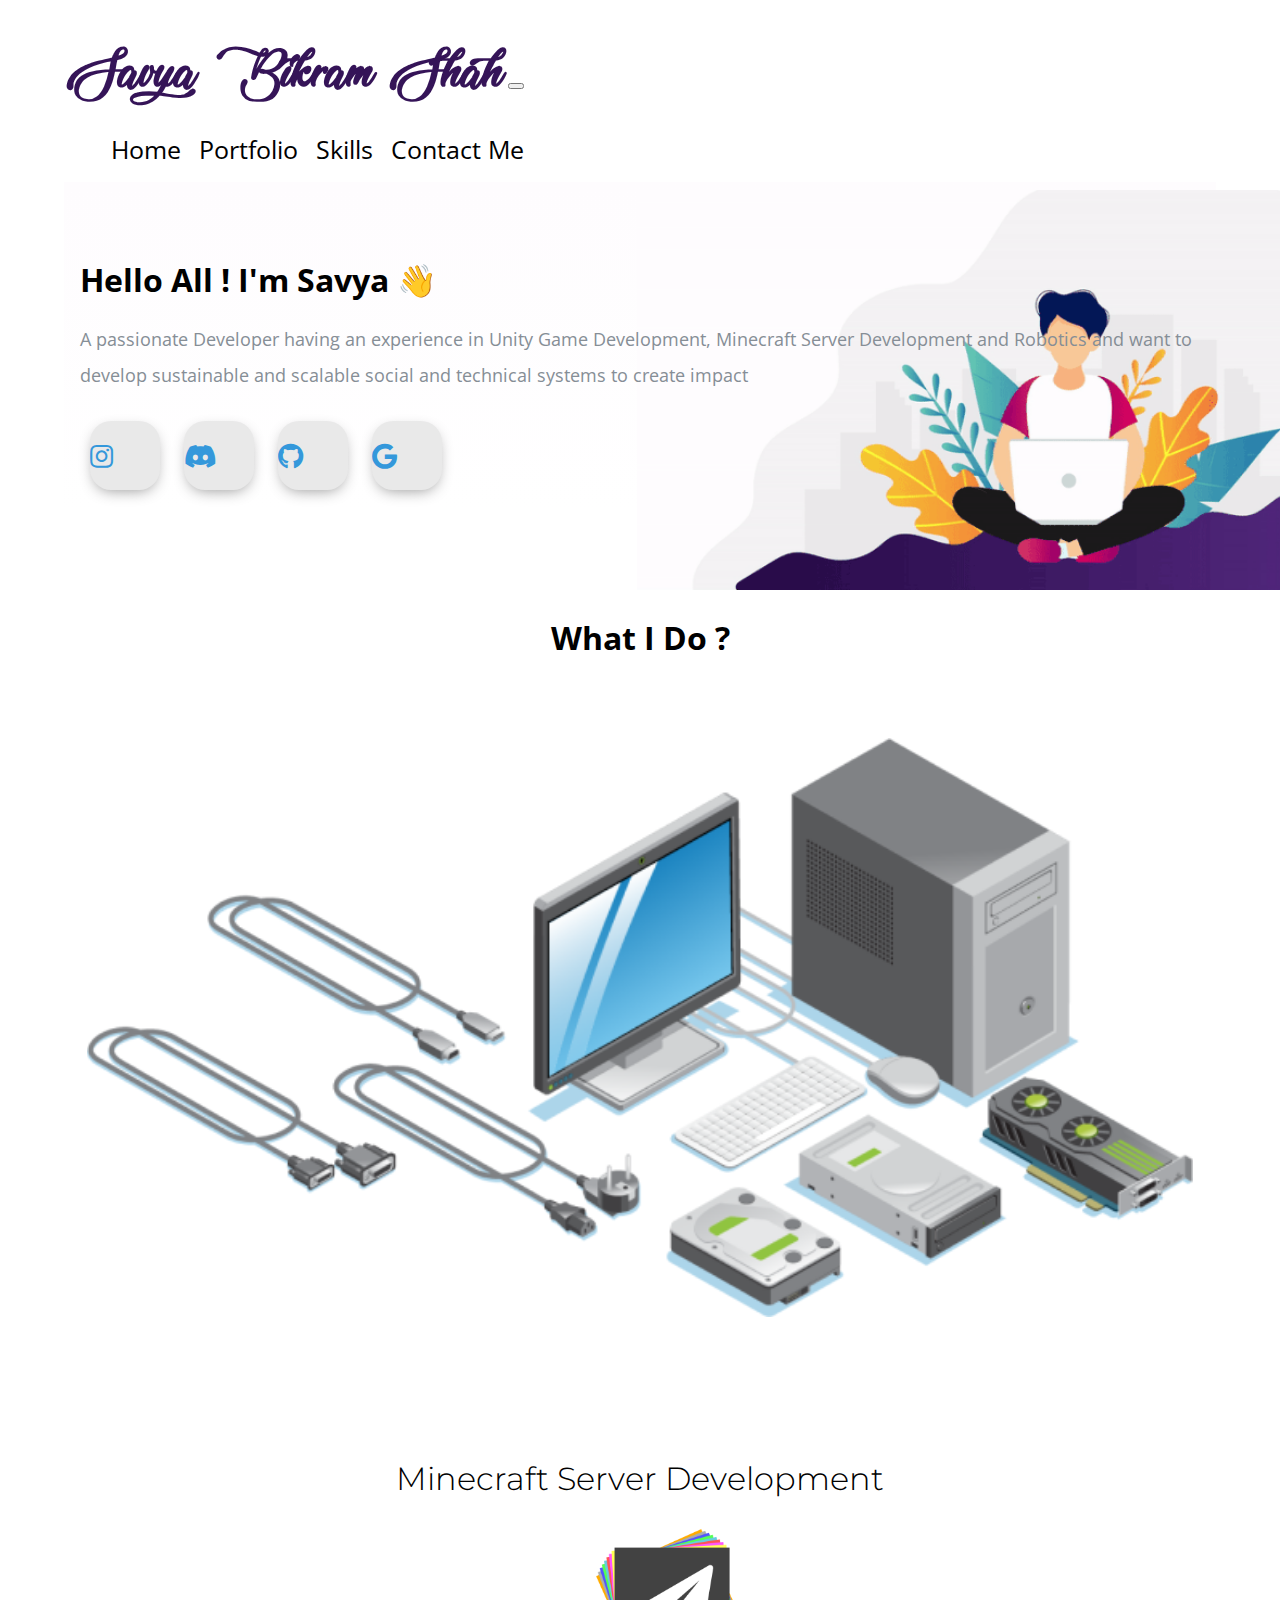
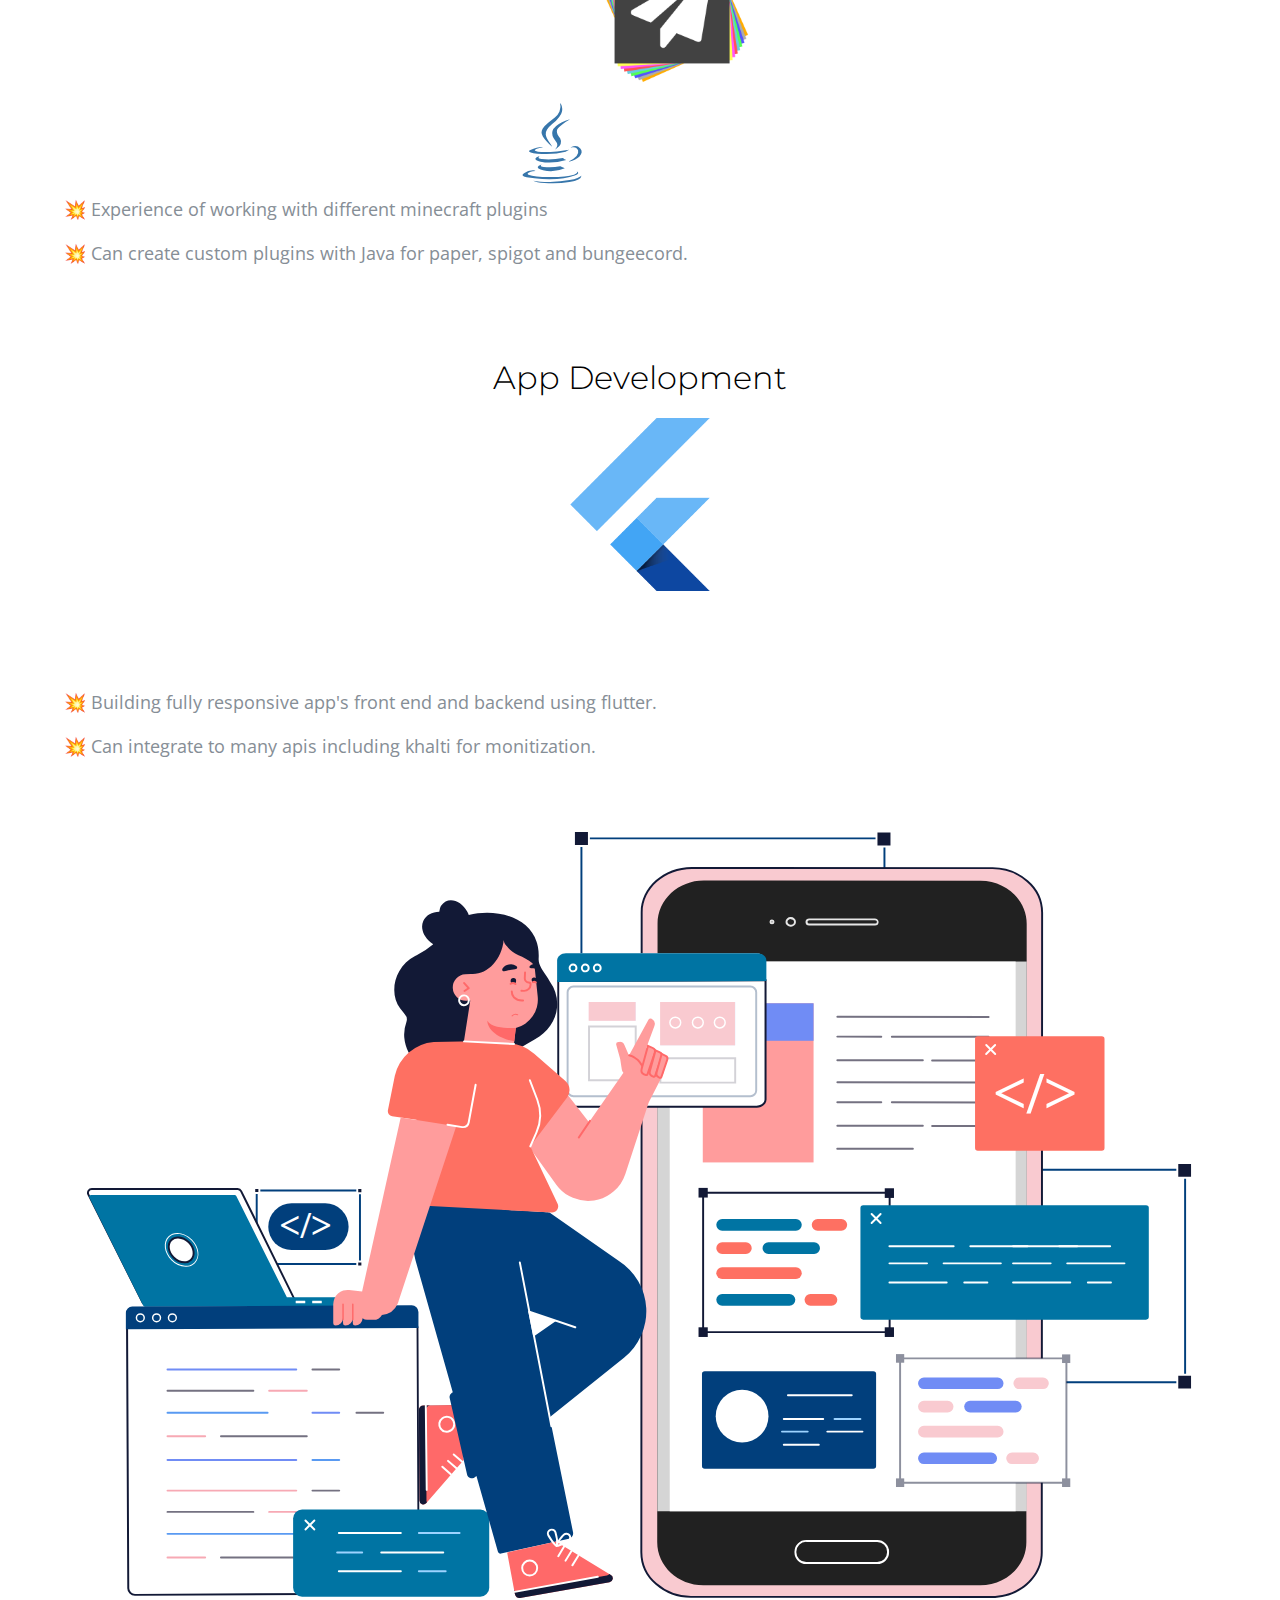
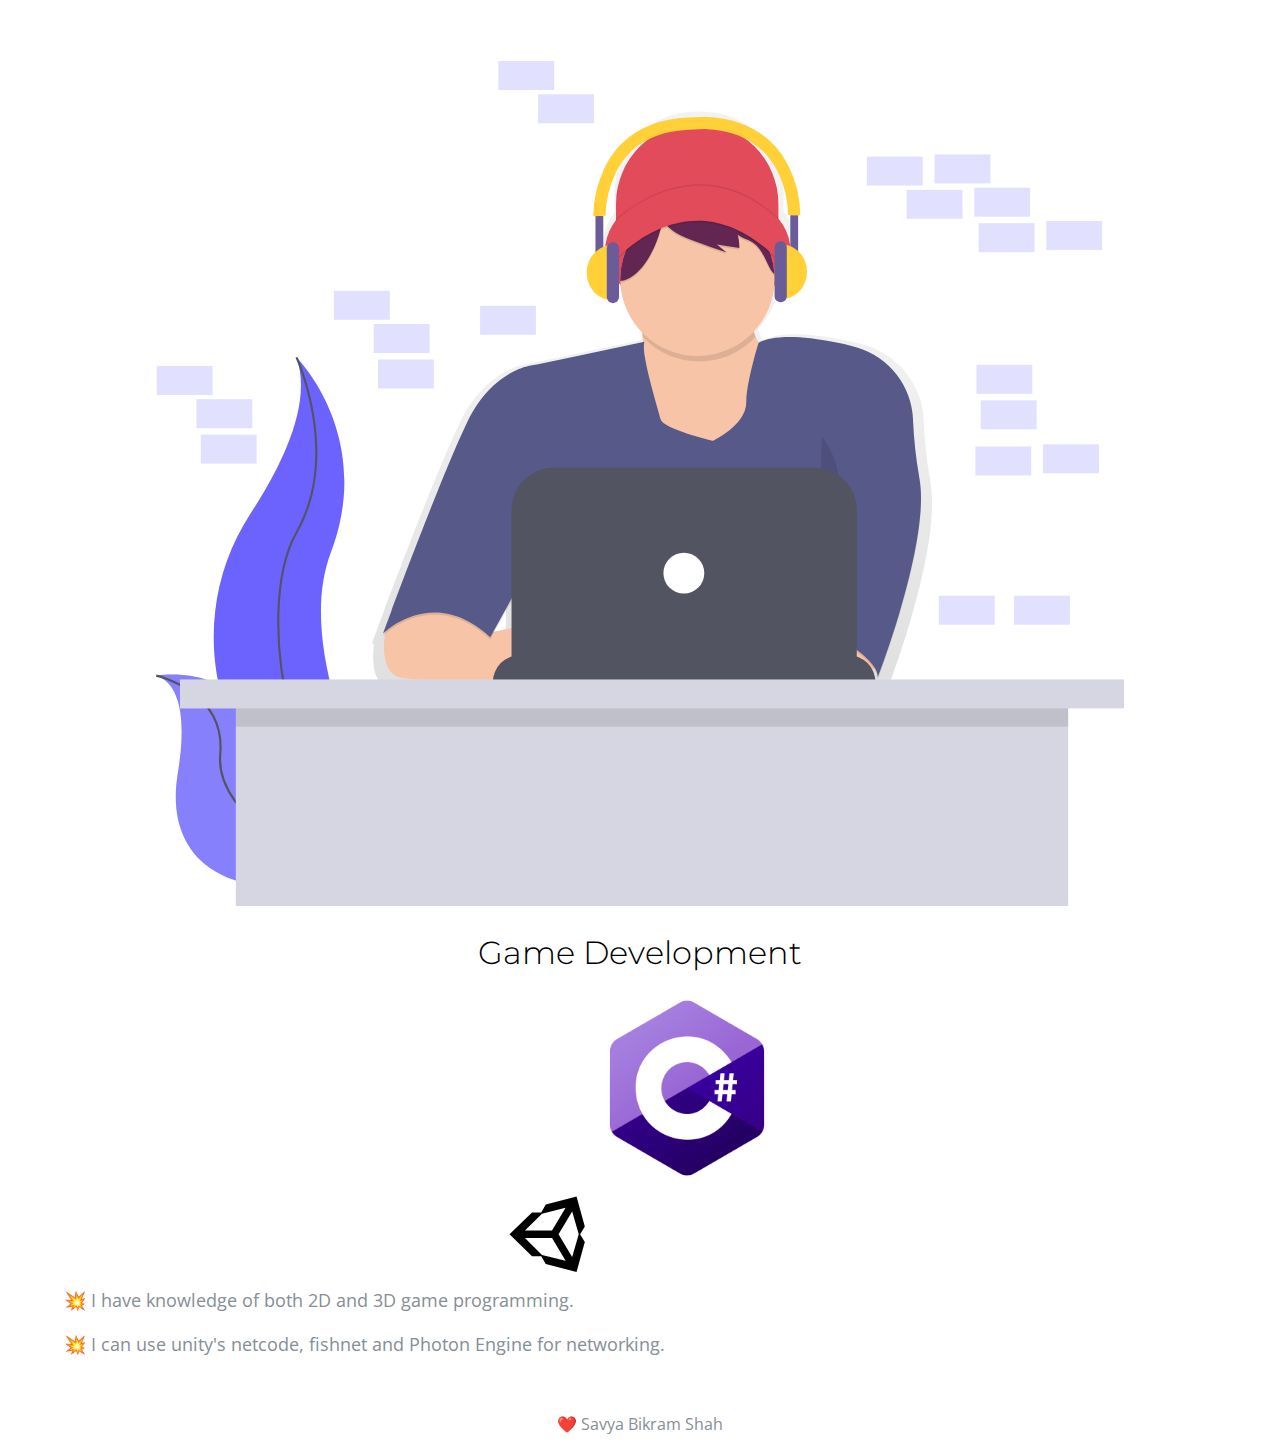
==== index.html @ f478e32b "Created" ====
<!DOCTYPE html>
<html lang="en" dir="ltr">

<head>
  <meta charset="utf-8">
  <meta name="viewport" content="width=device-width,initial-scale=1">
  <title>Savya's Portfolio</title>
  <link rel="icon" href="Image/engineer.ico">
  <link rel="stylesheet" href="https://stackpath.bootstrapcdn.com/bootstrap/4.5.0/css/bootstrap.min.css" integrity="sha384-9aIt2nRpC12Uk9gS9baDl411NQApFmC26EwAOH8WgZl5MYYxFfc+NcPb1dKGj7Sk" crossorigin="anonymous">
  <link rel="stylesheet" href="style.css">
  
  <link href="https://fonts.googleapis.com/css2?family=Arizonia&family=Montserrat:wght@400;800&display=swap" rel="stylesheet">
  <link href="https://fonts.googleapis.com/css2?family=Open+Sans:wght@700&display=swap" rel="stylesheet">
  <link rel="stylesheet" href="https://use.fontawesome.com/releases/v5.4.1/css/all.css" />
  <link rel="stylesheet" href="https://cdnjs.cloudflare.com/ajax/libs/font-awesome/5.13.1/css/all.min.css">
  <script src="https://code.jquery.com/jquery-3.5.1.slim.min.js" integrity="sha384-DfXdz2htPH0lsSSs5nCTpuj/zy4C+OGpamoFVy38MVBnE+IbbVYUew+OrCXaRkfj" crossorigin="anonymous"></script>
  <script src="https://cdn.jsdelivr.net/npm/popper.js@1.16.0/dist/umd/popper.min.js" integrity="sha384-Q6E9RHvbIyZFJoft+2mJbHaEWldlvI9IOYy5n3zV9zzTtmI3UksdQRVvoxMfooAo" crossorigin="anonymous"></script>
  <script src="https://stackpath.bootstrapcdn.com/bootstrap/4.5.0/js/bootstrap.min.js" integrity="sha384-OgVRvuATP1z7JjHLkuOU7Xw704+h835Lr+6QL9UvYjZE3Ipu6Tp75j7Bh/kR0JKI" crossorigin="anonymous"></script>
</head>
<body class="container-fluid body_section">
        <header>
              <nav class="navbar navbar-expand-lg navbar-light ">
                <a class="navbar-brand brand-name" href="#">Savya Bikram Shah</a>
                <button class="navbar-toggler" type="button" data-toggle="collapse" data-target="#navbarSupportedContent" aria-controls="navbarSupportedContent" aria-expanded="false" aria-label="Toggle navigation">
                  <span class="navbar-toggler-icon"></span>
                </button>
        
                <div class="collapse navbar-collapse" id="navbarSupportedContent">
                  <ul class="navbar-nav ml-auto">
                    <li class="nav-item">
                      <a class="nav-link headerachor" href="index.html">Home</a>
                    </li>
                    <li class="nav-item">
                      <a class="nav-link headerachor" href="Education.html">Portfolio</a>
                    </li>
                    <li class="nav-item">
                      <a class="nav-link headerachor" href="skill.html">Skills</a>
                    </li>
                    <li class="nav-item">
                      <a class="nav-link headerachor" href="contact.html">Contact Me</a>
                    </li>
                  </ul>
              </nav>
          </header>

          <section id = "Home">
              <div class="row column1">
                <div class="col-lg-6 col-md-6 first-image">
                    <img class = "boyimage" src="Image/20200630_162659.gif" alt="">
                </div>  
                  <div class="col-lg-6 section-1">
                      <h1 class = "Hello">Hello All ! I'm Savya <span class="wave">👋</span></h1>
                      <p>A passionate Developer having an experience in Unity Game Development, Minecraft Server Development and Robotics and want to develop sustainable and 
                          scalable social and technical systems to create impact</p>
                          <div class=social_media_icon>
                            <a class="btn" href="https://www.instagram.com/public_void_savya/" target=_blank>
                              <i class="fab fa-instagram"></i>
                            </a>
                            <a class="btn" href="https://dsc.gg/gamingnepalcommunity" target=_blank>
                              <i class="fab fa-discord" aria-hidden="true"></i>
                            </a>
                            <a class="btn" href="https://github.com/Savya-lol" target=_blank>
                              <i class="fab fa-github"></i>
                            </a>
                            <a class="btn" href="mailto:mail@savya.com.np" target=_blank>
                              <i class="fab fa-google"></i>
                            </a>
                          </div>
                  </div>
                  <div class="Image-boy col-lg-6"><img class="boy" src="Image/Boy-image.png" alt=""></div>
              </div>
          </section>


          <section id=Whatido>
            <h1>What I Do ?</h1>
              <div class = "row feature-1">
                  <div class="col-lg-6 col-md-6 Feature-first-image ">
                    <img class = "Feature-svg-image" src="Image/high_quality_server.png" alt="">
                  </div>
                  <div class="col-lg-6 col-md-6">
                    <h1 class= "Feature-Heading" >Minecraft Server Development</h1>
                    <ul class = "dev-icon">
                      <li><i class="fab fa-java fa-5x" style="color:#3776ab"></i></li>
                      <li><img class = "numpy" src="Image/paper.png" alt=""></li>
                    </ul>
                    <div class = "Data-Analytic">
                      <p  class ="Features-paragraph">
                         💥 Experience of working with different minecraft plugins</p>
                      <p  class ="Features-paragraph">
                         💥 Can create custom plugins with Java for paper, spigot and bungeecord.</p>
                    </div>
                </div>
              </div>
              <div class="row feature-2">
                <div class="col-lg-6 col-md-6 feature-web">
                  <h1 class="Feature-Heading">App Development</h1>
                  <ul class = "dev-icon">
                    <li><img class = "pandas" src="Image/flutter.png" alt=""></li>
                  </ul>
                  <div class = "Data-Analytic">
                    <p class ="Features-paragraph">
                       💥 Building fully responsive app's front end and backend using flutter.</p>
                    <p  class ="Features-paragraph">
                       💥 Can integrate to many apis including khalti for monitization.</p>
                      </div>
                </div>
                <div class="col-lg-6 col-md-6 Feature-second-image ">
                  <img class = "Feature-svg-image" src="Image/mobile-application-development.svg" alt="">
                </div>
              </div>
              <div class="row feature-3">
                <div class = "col-lg-6 col-md-6 Feature-third-image">
                    <img class = "Feature-svg-image-3" src="Image/Coding.svg" alt="">
                  </div>
                  <div class="col-lg-6 col-md-6 feature-coding">
                    <h1 class="Feature-Heading">Game Development</h1>
                    <ul class = "dev-icon">
                     <li></li>
                     <li><i class="fab fa-unity fa-5x" style="color:#000000"></i></li>
                     
                     <li><img class = "csharp" src="Image/R.png" alt=""></li>
                    </ul>
                    <div class = "Data-Analytic">
                      <p class ="Features-paragraph">
                         💥 I have knowledge of both 2D and 3D game programming.</p>
                      <p  class ="Features-paragraph">
                         💥 I can use unity's netcode, fishnet and Photon Engine for networking.</p>
                        </div>
                  </div>
              </div>
               
        
          </section>
    <footer class=footer>❤️ Savya Bikram Shah</footer>
</body>
</html>
---- style.css ----
body{
    font-family: 'Open Sans', sans-serif;
    margin: 0;
  }
.body_section{
    padding : 3% 5% 1%;
}

p{
  font-size: 18px;
}

  a{
    text-decoration: none;
  }

  @font-face{
    font-family: "Lovely Home";
    src:local('Lovely Home'), 
    url("Image/LovelyHome-9aBZ.ttf") format('truetype');

  }

.brand-name ,.navbar-light .navbar-brand{
      /* font-family: "Brush Script MT"; */
      /* margin-bottom: 3px; */
      font-family: "Lovely Home";
      font-size: 50px;
      font-weight: bold;
      color: #351458;
  }



  .headerachor {
    color: black;
    margin: 0 7px 0 7px;
    font-size: 25px;
  }

  .headerachor:hover {
    background-color: #f1f1f1;
  }

  /* Section 1 */
   .column1{
       background-image: linear-gradient(#fefcfe,#ffffff);
       padding : 8px 16px;
   }

  .section-1{
    margin-top: 6%;
    text-align: left;
    position: relative;
}
span.wave {
  animation-name: wave-animation;
  animation-duration: 2.5s;
  animation-iteration-count: infinite;
  transform-origin: 70% 70%;
  display: inline-block;
}

@keyframes wave-animation {
    0% { transform: rotate(  0.0deg) }
   10% { transform: rotate(-10.0deg) }
   20% { transform: rotate( 12.0deg) }
   30% { transform: rotate(-10.0deg) }
   40% { transform: rotate(  9.0deg) }
   50% { transform: rotate(  0.0deg) }
  100% { transform: rotate(  0.0deg) }
}

.first-image{
    position: absolute;
    right:0;
}
.boyimage{
  height: 400px;
}

@media only screen and (max-width : 1183px){
  .first-image{
    right:160px;
  }

}
.boy{
  width: 100%;
  height: 100%;
  animation: bounce 1.2s;
  animation-direction: alternate;
  animation-iteration-count: infinite;
}

@keyframes bounce{
  from{
      transform: translate3d(0,0,0);
  }
  to{
      transform: translate3d(0,20px,0);
  }
}

.Image-boy{
  text-align: center;
  align-items: center;
}

@media only screen and (min-width:951px){
  .Image-boy{
    display:none;
  }
}
  .Hello{
      margin-bottom: 20px;
  }
  p{
      line-height: 2;
      color: #868e96;
  }


  .btn {
    display: inline-block;
    width: 4.37rem;
    height: 4.37rem;
    background: #e9e9e9;
    padding: 0px 0px;
    margin: 10px;
    border-radius: 30%;
    box-shadow: 0 5px 15px -5px #00000070;
    color: #3498db;
    overflow: hidden;
    position: relative;
  }

  .btn i {
    line-height: 70px;
    font-size: 1.625rem;
    transition: 0.2s linear;
  }

  .btn:hover i {
    transform: scale(1.3);
    color: #f1f1f1;
  }

  .btn::before {
    content: "";
    position: absolute;
    width: 120%;
    height: 120%;
    background: #3498db;
    transform: rotate(45deg);
    left: -110%;
    top: 90%;
  }




  .btn:hover::before {
    animation: aaa 0.7s 1;
    top: -10%;
    left: -10%;
  }

  @media only screen and (max-width:470px){
    .btn{
      width: 2.5rem;
      height: 2.5rem;
      margin: 7px;
    }
    .btn i {
      line-height: 40px;
      font-size: 1em;
    }
  }

 #Whatido{
     text-align: center;
     padding-top: 7%;
 }

  /* Section 2 */
  .feature-1{
      padding-top: 5%;
      text-align: center;
      }
  .feature-2{
    padding-top: 5%;
    text-align: center;
}
  .feature-3{
  padding-top: 5%;
  padding-bottom: 20px;
  text-align: center;
  }

  .Feature-Heading{
      font-family: "Montserrat";
      font-weight: 300;
  }

  .Feature-first-image{
      padding : 0 2% 10%;
  }

  .Feature-second-image{
      padding : 5% 2% 0;
  }





  .Feature-svg-image{
      width: 100%;
      height:100%;
  }
  .Feature-svg-image-3{
    width: 84%;
    height: 84%;
  }




  .dev-icon{
      list-style: none;
      display: inline;
      padding: 0%;
  }


  .numpy{
    max-width: 100%;
    width : 15%;
    height: 30%;
    padding-bottom: 7%;
  }

  .pandas{
    max-width: 100%;
    max-height: 100%;
    width : 20%;
    height: 30%;
    padding-bottom: 7%;
    padding-left :0;
  }

  .csharp{
    max-width: 100%;
    max-height: 100%;
    width : 15%;
    height: 30%;
    padding-bottom: 7%;
    padding-left :0;
  }

  li{
    display: inline;
  }

  .Data-Analytic{
      text-align: left;
  }

  .Features-paragraph{
      margin-top : 8px;
      margin-bottom: 8px;
  }

  @media only screen and (max-width : 764px){
    .feature-2{
      display: flex;
      flex-direction: column;
    }
    .feature-web{
      order:2;
    }
      
      .brand-name ,.navbar-light .navbar-brand{
      /* font-family: "Brush Script MT"; */
      /* margin-bottom: 3px; */
      font-family: "Lovely Home";
      font-size: 40px;
      font-weight: bold;
      color: #351458;
  }
  }
  @media only screen and (max-width : 991px) and (min-width: 951px){
    .section-1{
      margin-top: auto;
      padding-right: 400px;
    }
  }
  @media only screen and (max-width : 950px){

    body,html{
      text-align: center;
      font-size: 16px;
      line-height: normal;
    }
    .Hello{
      margin-bottom: 10px;
    }
    h1{
      font-size: 25px;
    }
    p{
      font-size: 15px;
      line-height: normal;
    }
      .section-1{
          text-align: center;
      }
      .first-image{
          display: none;
      }

      .pandas{
        width: 23%;
        height: 15%;
      }
  }




footer{
  padding-top: 2%;
  color: #868e96;
  text-align: center;
}
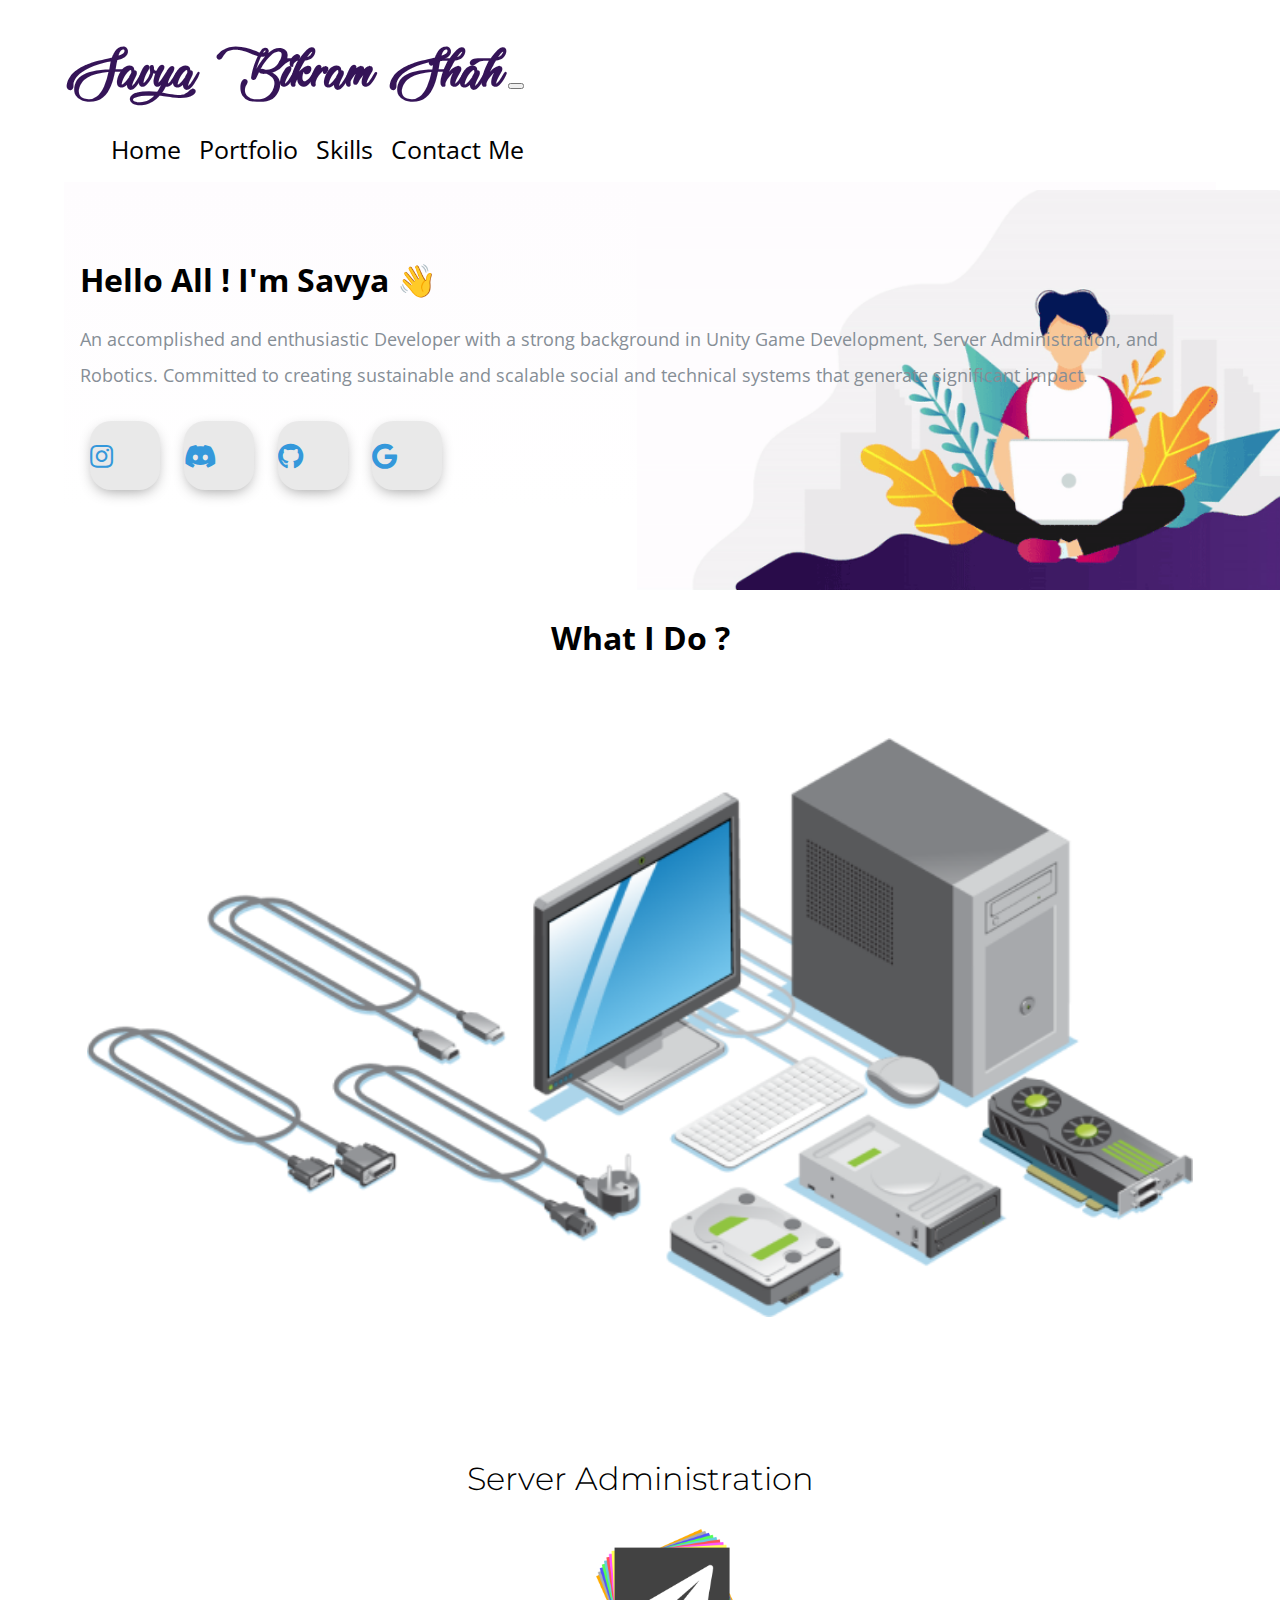
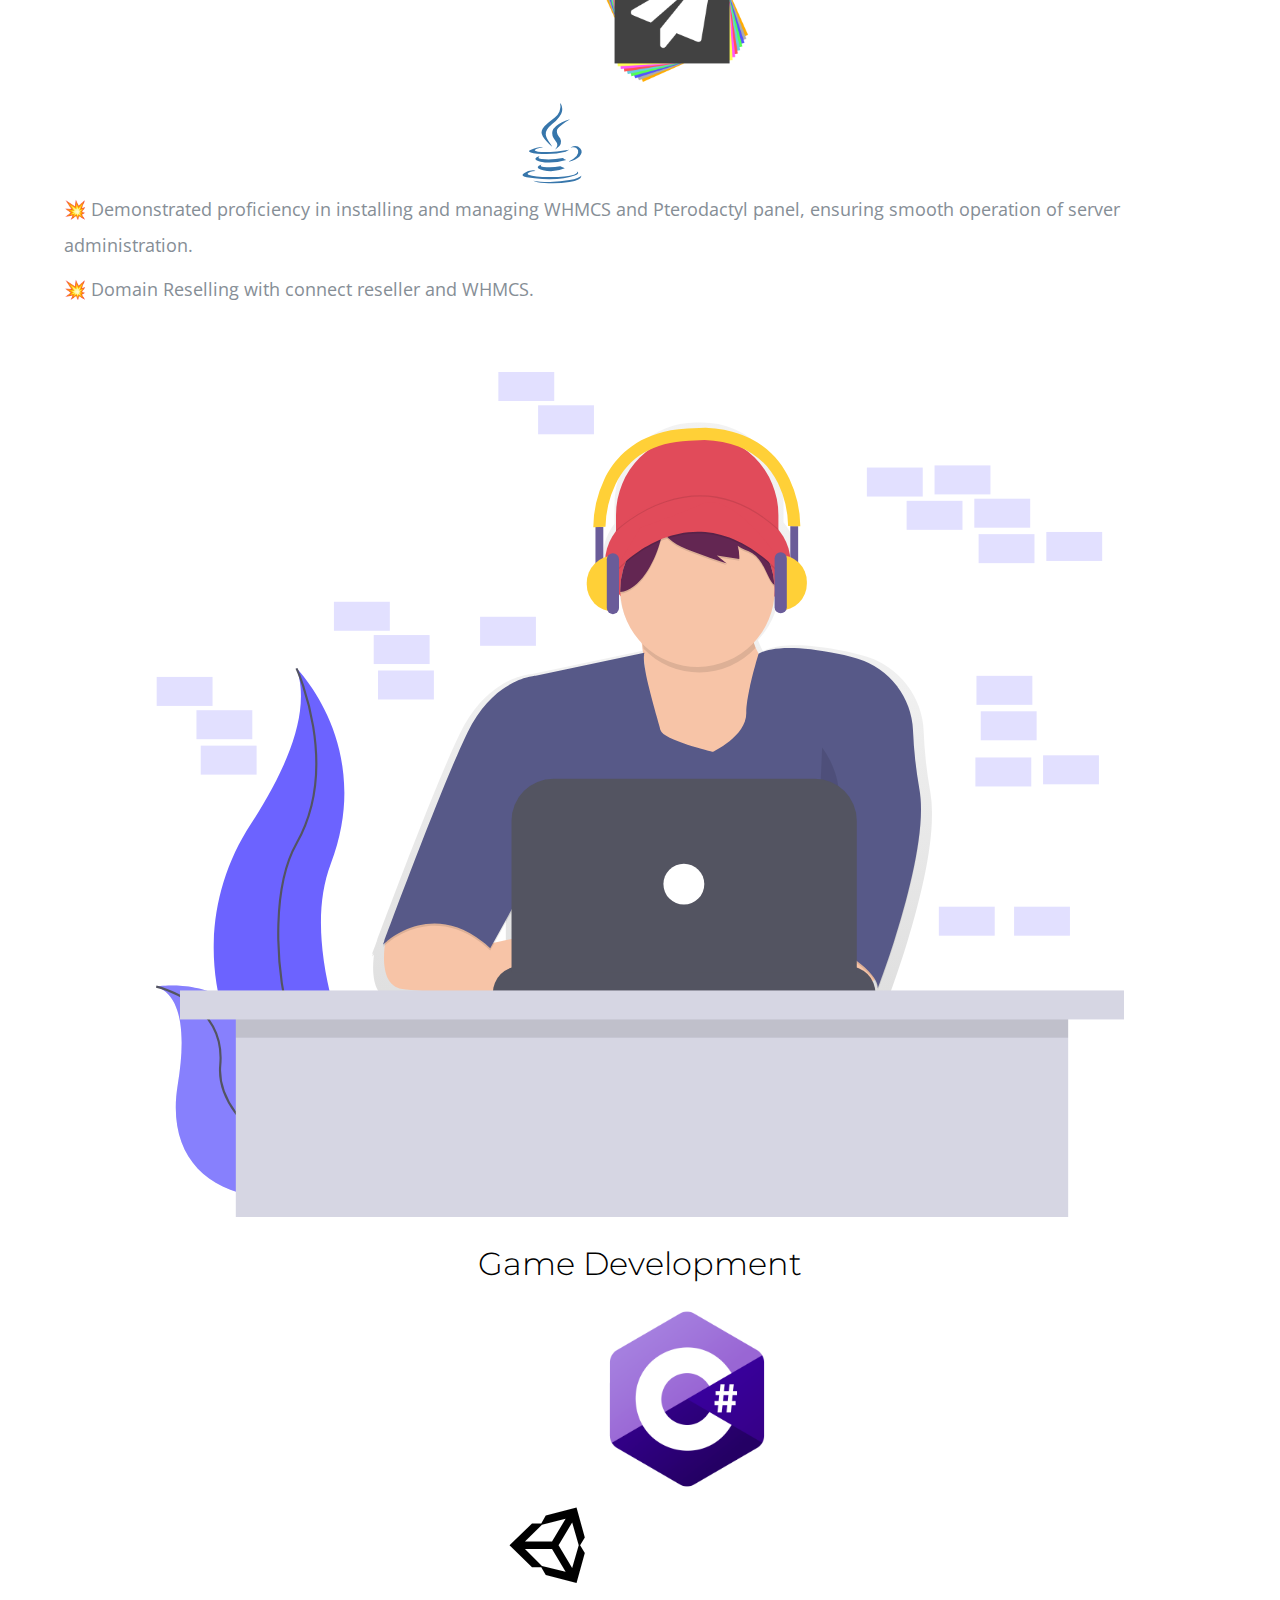
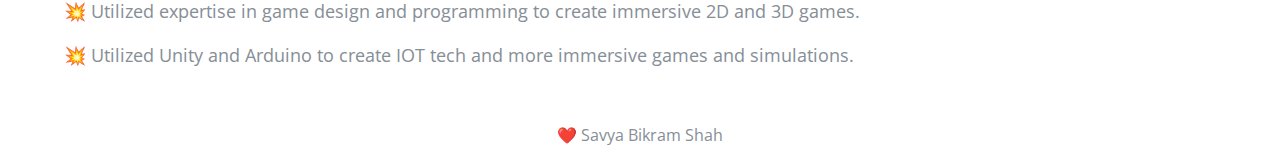
==== commit 6beb0e38: "Update index.html" ====
--- a/index.html
+++ b/index.html
@@ -50,8 +50,8 @@
                 </div>  
                   <div class="col-lg-6 section-1">
                       <h1 class = "Hello">Hello All ! I'm Savya <span class="wave">👋</span></h1>
-                      <p>A passionate Developer having an experience in Unity Game Development, Minecraft Server Development and Robotics and want to develop sustainable and 
-                          scalable social and technical systems to create impact</p>
+                      <p>An accomplished and enthusiastic Developer with a strong background in Unity Game Development, Server Administration, and Robotics. 
+                        Committed to creating sustainable and scalable social and technical systems that generate significant impact.</p>
                           <div class=social_media_icon>
                             <a class="btn" href="https://www.instagram.com/public_void_savya/" target=_blank>
                               <i class="fab fa-instagram"></i>
@@ -79,34 +79,17 @@
                     <img class = "Feature-svg-image" src="Image/high_quality_server.png" alt="">
                   </div>
                   <div class="col-lg-6 col-md-6">
-                    <h1 class= "Feature-Heading" >Minecraft Server Development</h1>
+                    <h1 class= "Feature-Heading" >Server Administration</h1>
                     <ul class = "dev-icon">
                       <li><i class="fab fa-java fa-5x" style="color:#3776ab"></i></li>
                       <li><img class = "numpy" src="Image/paper.png" alt=""></li>
                     </ul>
                     <div class = "Data-Analytic">
                       <p  class ="Features-paragraph">
-                         💥 Experience of working with different minecraft plugins</p>
+                         💥 Demonstrated proficiency in installing and managing WHMCS and Pterodactyl panel, ensuring smooth operation of server administration.</p>
                       <p  class ="Features-paragraph">
-                         💥 Can create custom plugins with Java for paper, spigot and bungeecord.</p>
+                         💥 Domain Reselling with connect reseller and WHMCS.</p>
                     </div>
-                </div>
-              </div>
-              <div class="row feature-2">
-                <div class="col-lg-6 col-md-6 feature-web">
-                  <h1 class="Feature-Heading">App Development</h1>
-                  <ul class = "dev-icon">
-                    <li><img class = "pandas" src="Image/flutter.png" alt=""></li>
-                  </ul>
-                  <div class = "Data-Analytic">
-                    <p class ="Features-paragraph">
-                       💥 Building fully responsive app's front end and backend using flutter.</p>
-                    <p  class ="Features-paragraph">
-                       💥 Can integrate to many apis including khalti for monitization.</p>
-                      </div>
-                </div>
-                <div class="col-lg-6 col-md-6 Feature-second-image ">
-                  <img class = "Feature-svg-image" src="Image/mobile-application-development.svg" alt="">
                 </div>
               </div>
               <div class="row feature-3">
@@ -123,9 +106,9 @@
                     </ul>
                     <div class = "Data-Analytic">
                       <p class ="Features-paragraph">
-                         💥 I have knowledge of both 2D and 3D game programming.</p>
+                         💥 Utilized expertise in game design and programming to create immersive 2D and 3D games.</p>
                       <p  class ="Features-paragraph">
-                         💥 I can use unity's netcode, fishnet and Photon Engine for networking.</p>
+                         💥 Utilized Unity and Arduino to create IOT tech and more immersive games and simulations.</p>
                         </div>
                   </div>
               </div>
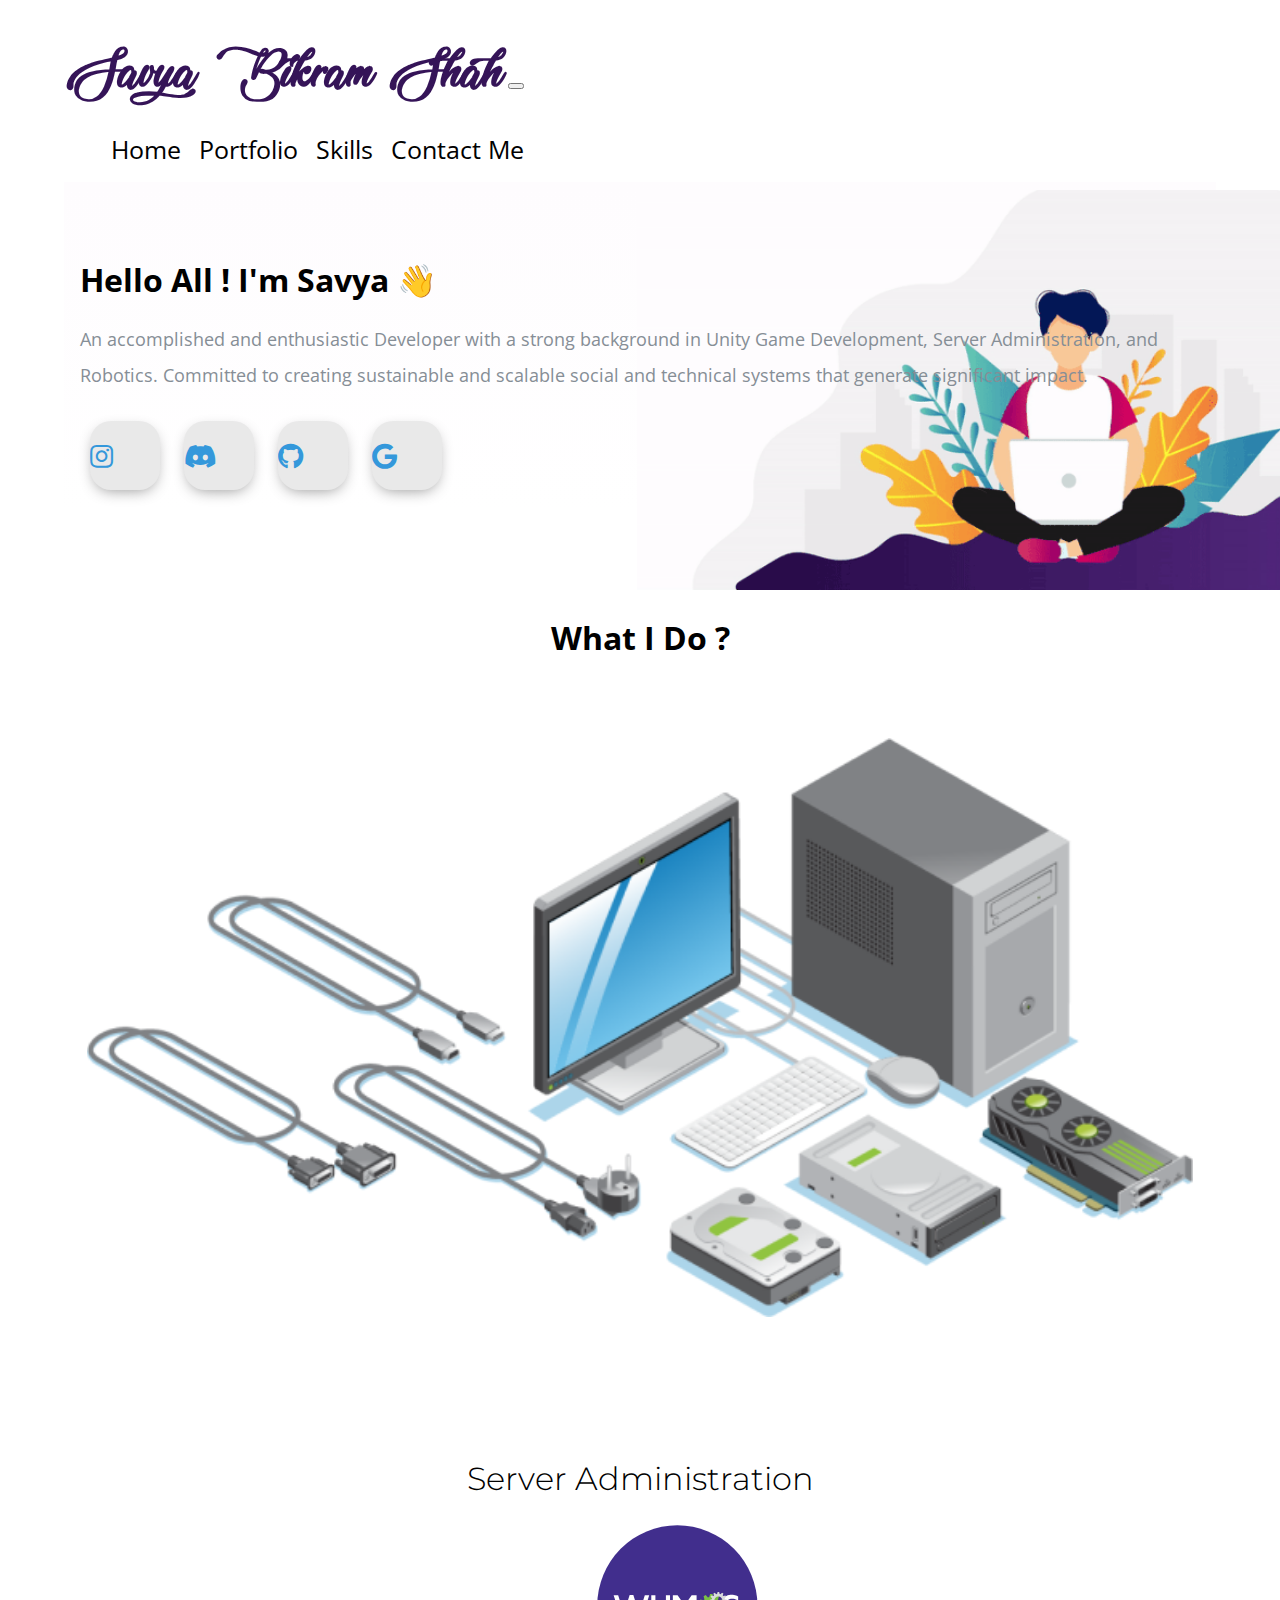
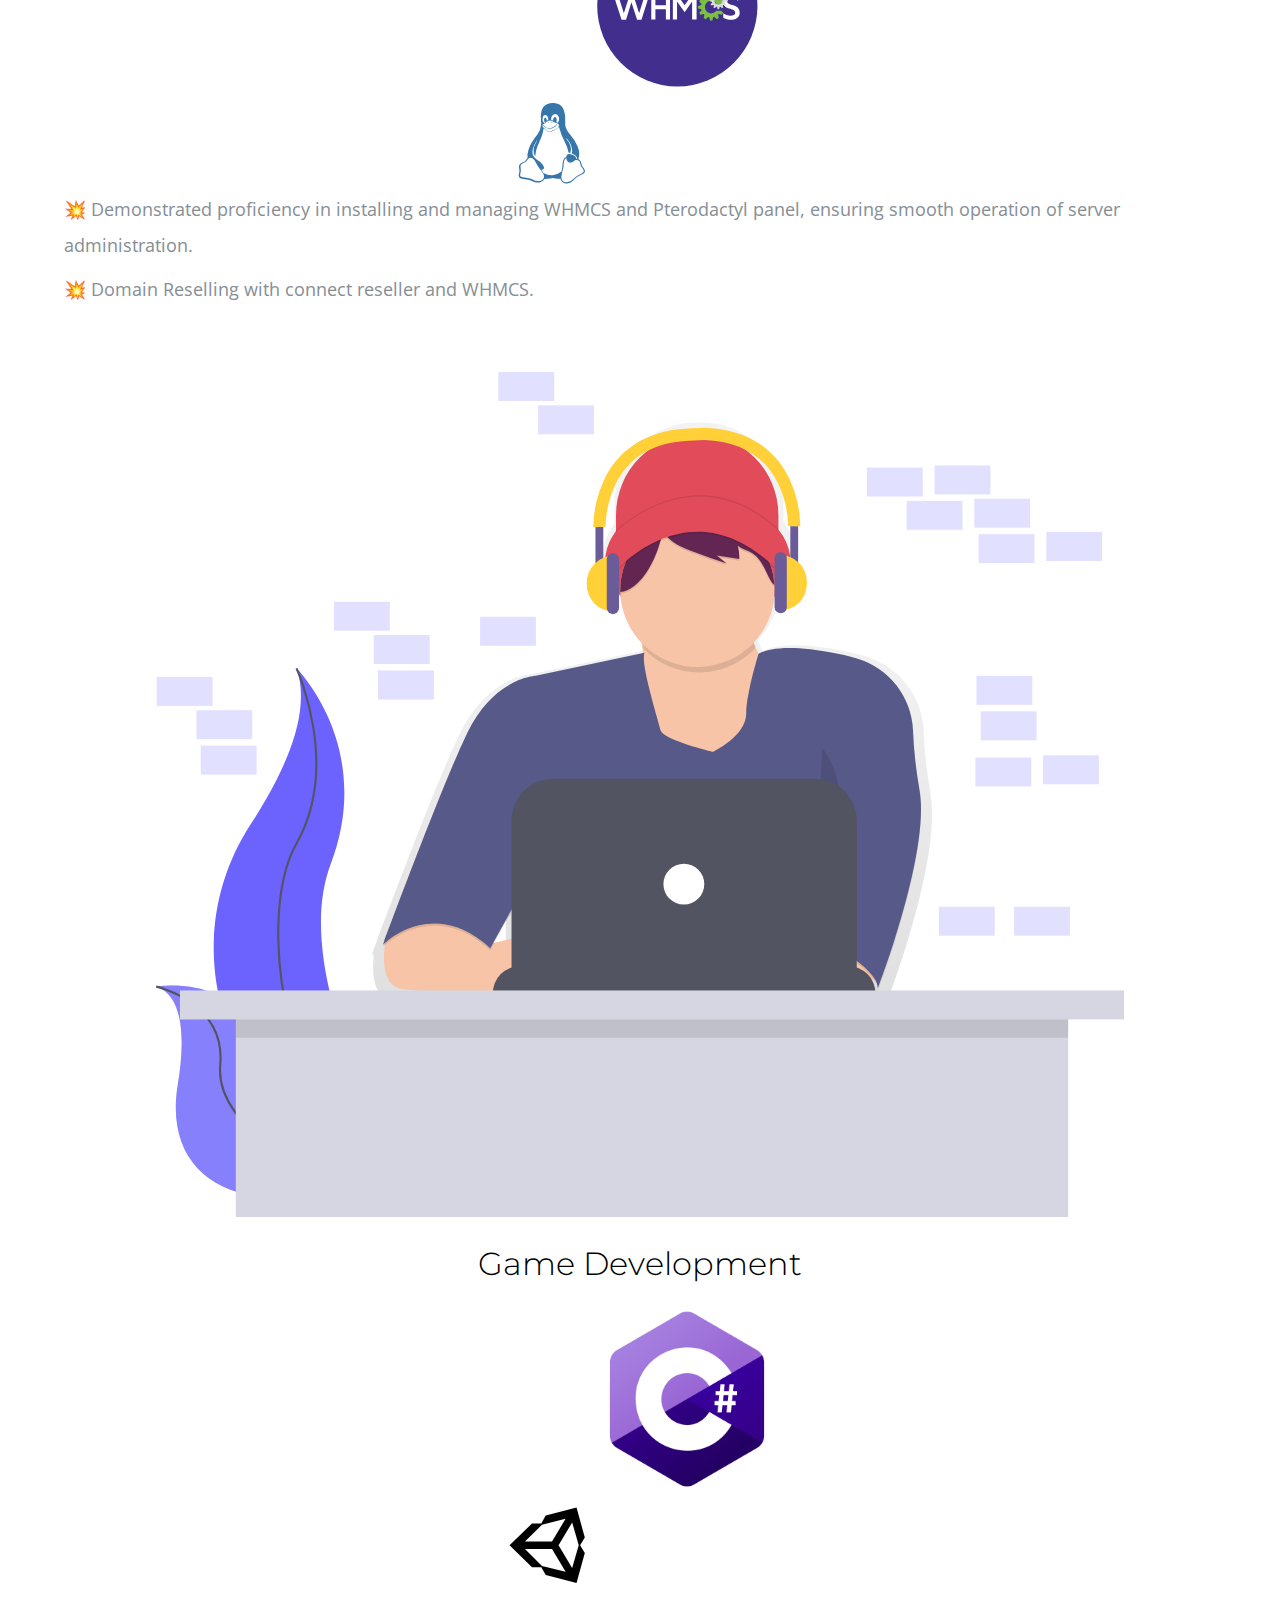
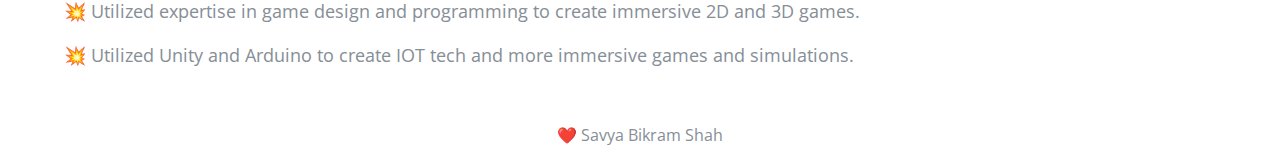
==== commit 138a37cb: "Update index.html" ====
--- a/index.html
+++ b/index.html
@@ -81,8 +81,8 @@
                   <div class="col-lg-6 col-md-6">
                     <h1 class= "Feature-Heading" >Server Administration</h1>
                     <ul class = "dev-icon">
-                      <li><i class="fab fa-java fa-5x" style="color:#3776ab"></i></li>
-                      <li><img class = "numpy" src="Image/paper.png" alt=""></li>
+                      <li><i class="fab fa-linux fa-5x" style="color:#3776ab"></i></li>
+                      <li><img class = "numpy" src="Image/whmcs-1.svg" alt=""></li>
                     </ul>
                     <div class = "Data-Analytic">
                       <p  class ="Features-paragraph">
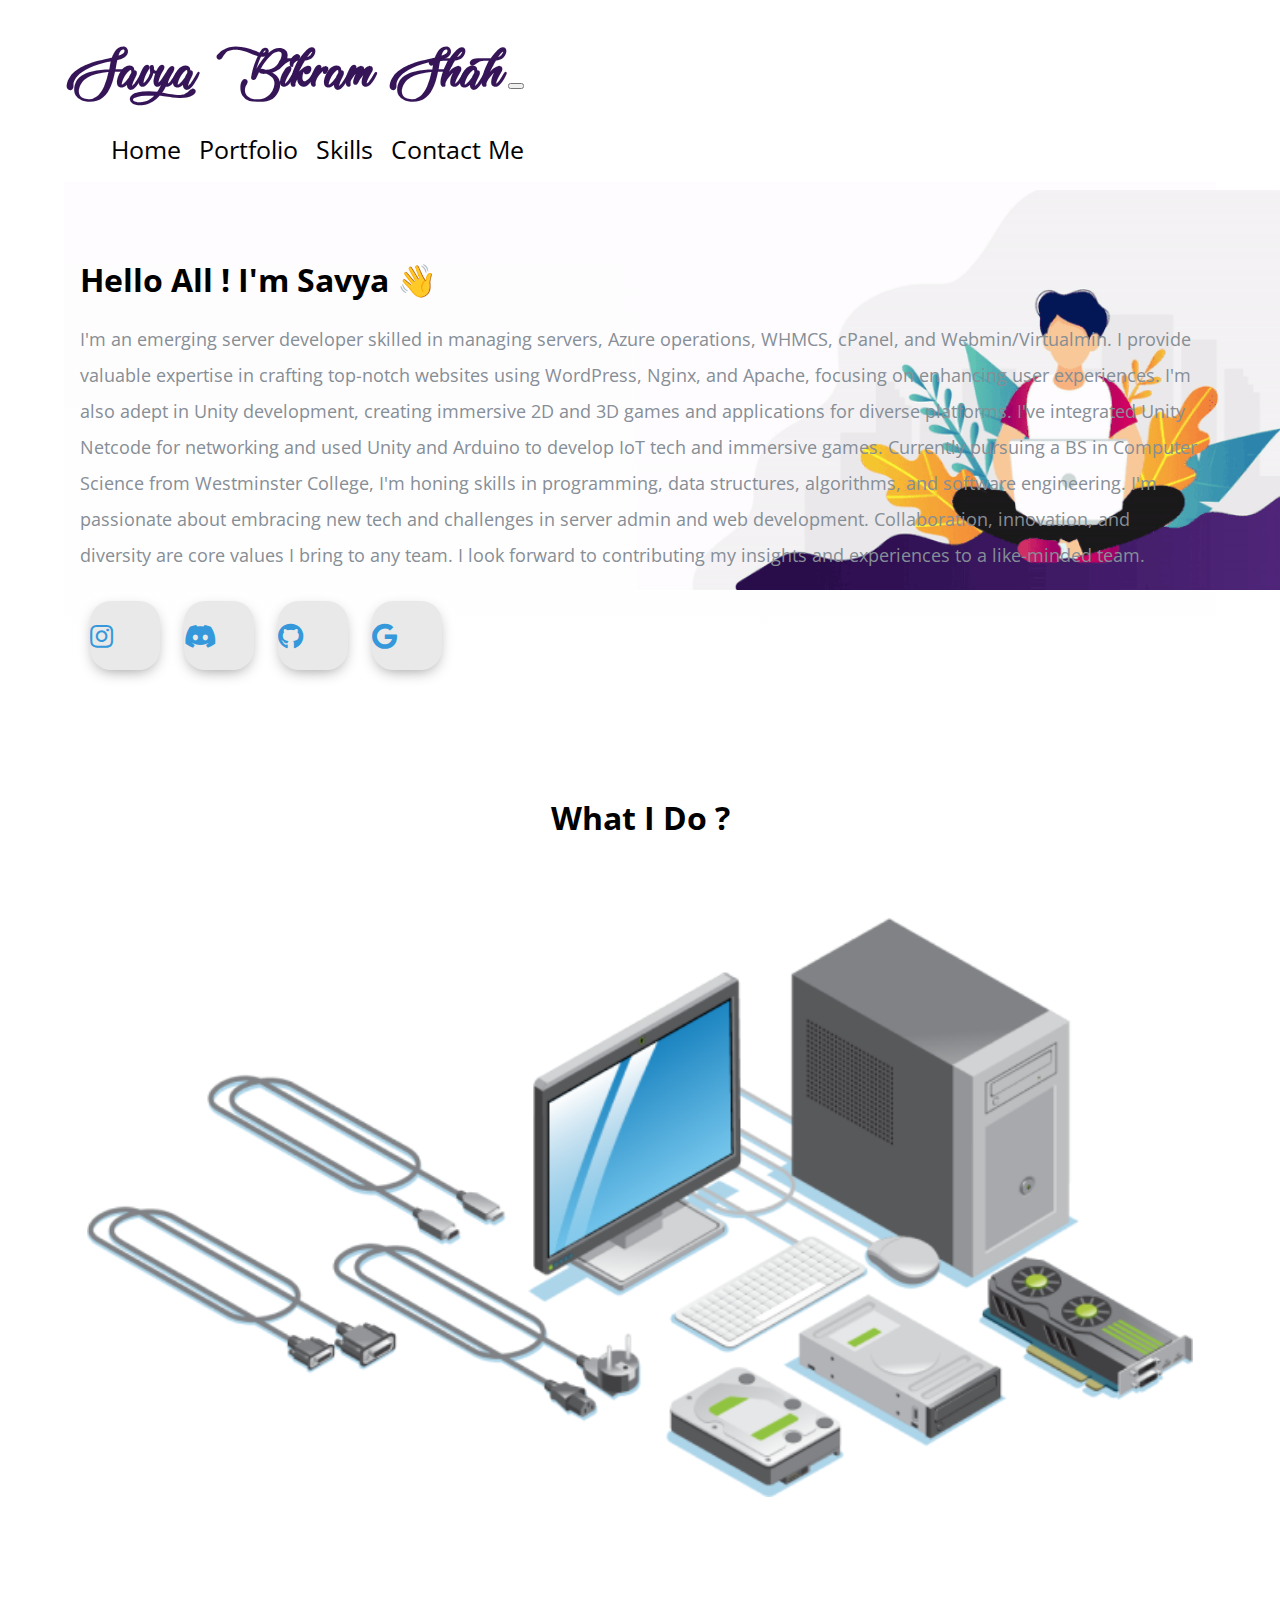
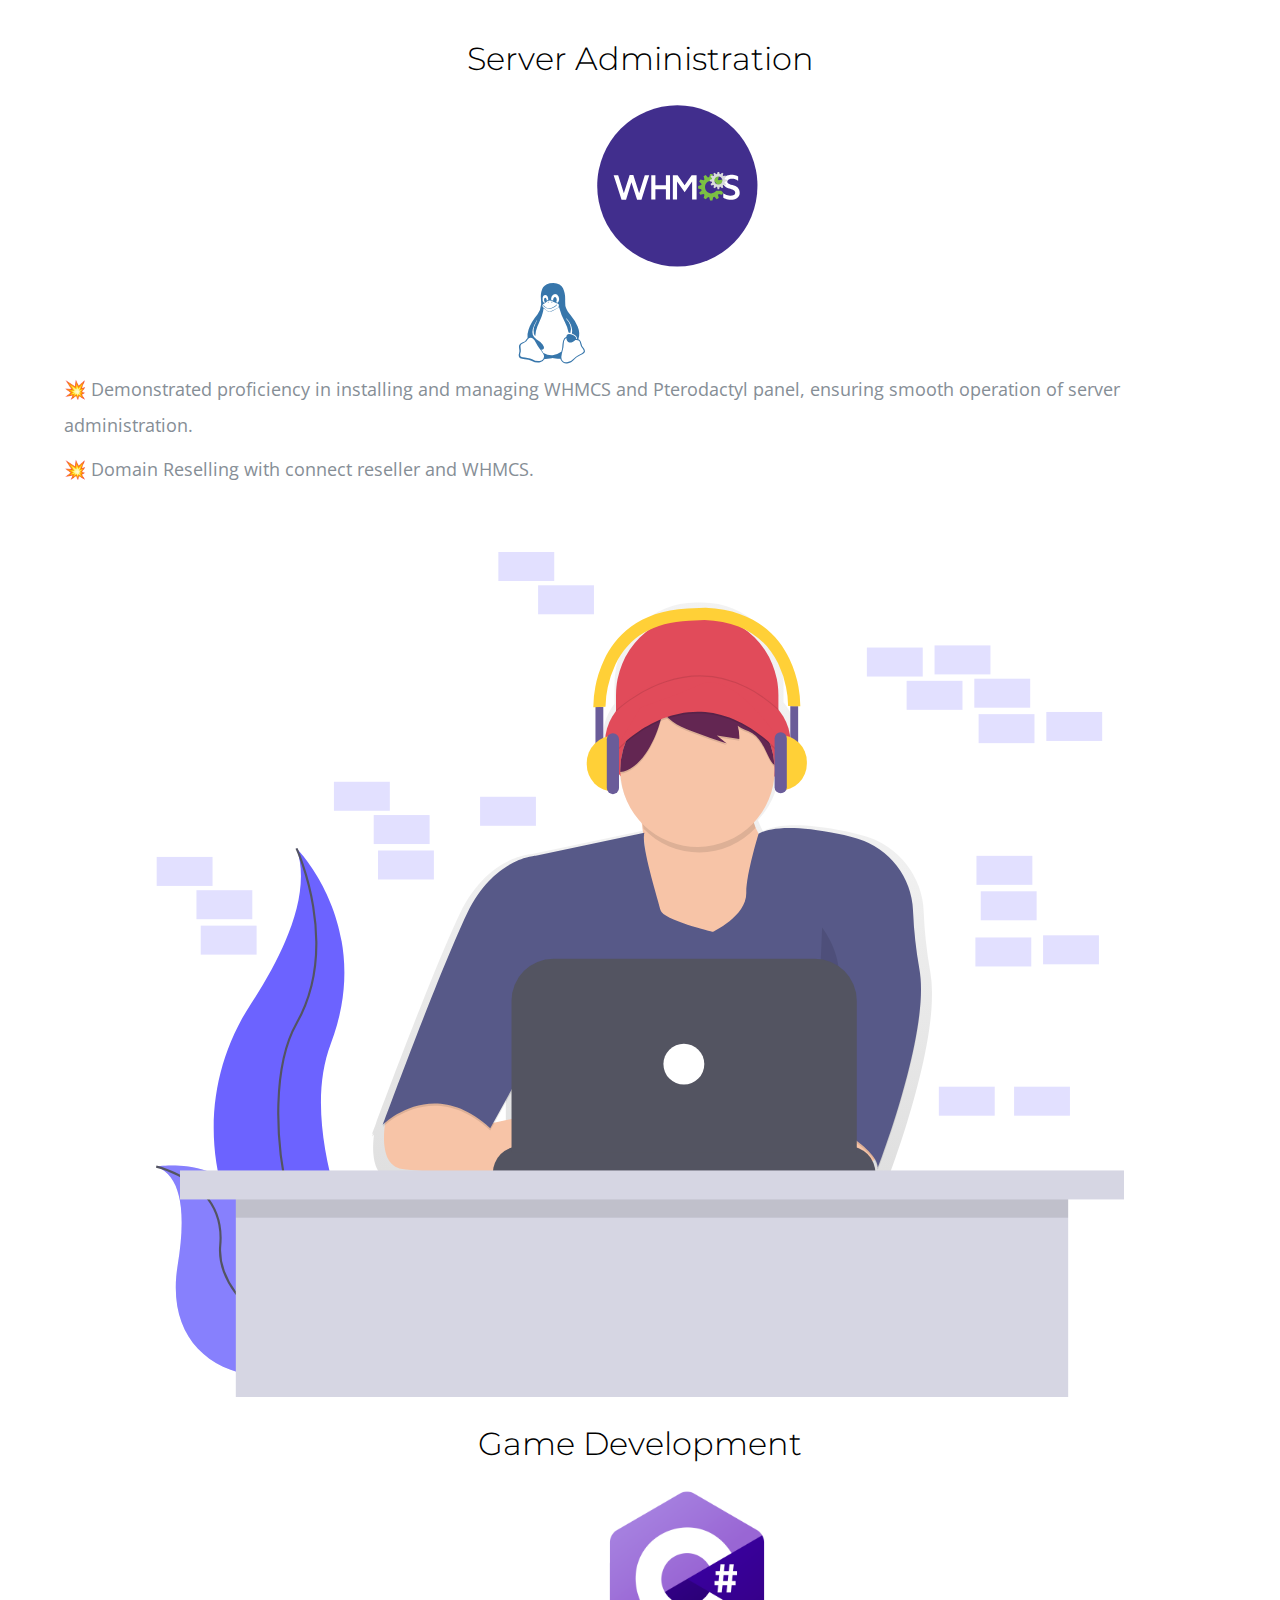
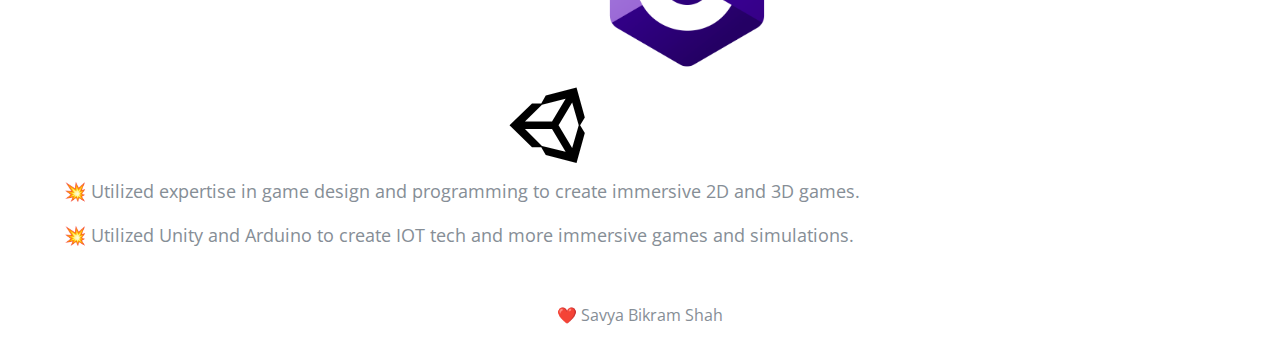
==== commit d1da17c1: "Update index.html" ====
--- a/index.html
+++ b/index.html
@@ -50,8 +50,11 @@
                 </div>  
                   <div class="col-lg-6 section-1">
                       <h1 class = "Hello">Hello All ! I'm Savya <span class="wave">👋</span></h1>
-                      <p>An accomplished and enthusiastic Developer with a strong background in Unity Game Development, Server Administration, and Robotics. 
-                        Committed to creating sustainable and scalable social and technical systems that generate significant impact.</p>
+                      <p>I'm an emerging server developer skilled in managing servers, Azure operations, WHMCS, cPanel, and Webmin/Virtualmin. I provide valuable expertise in crafting top-notch websites using WordPress, Nginx, and Apache, focusing on enhancing user experiences. 
+
+I'm also adept in Unity development, creating immersive 2D and 3D games and applications for diverse platforms. I've integrated Unity Netcode for networking and used Unity and Arduino to develop IoT tech and immersive games. Currently pursuing a BS in Computer Science from Westminster College, I'm honing skills in programming, data structures, algorithms, and software engineering.
+
+I'm passionate about embracing new tech and challenges in server admin and web development. Collaboration, innovation, and diversity are core values I bring to any team. I look forward to contributing my insights and experiences to a like-minded team.</p>
                           <div class=social_media_icon>
                             <a class="btn" href="https://www.instagram.com/public_void_savya/" target=_blank>
                               <i class="fab fa-instagram"></i>
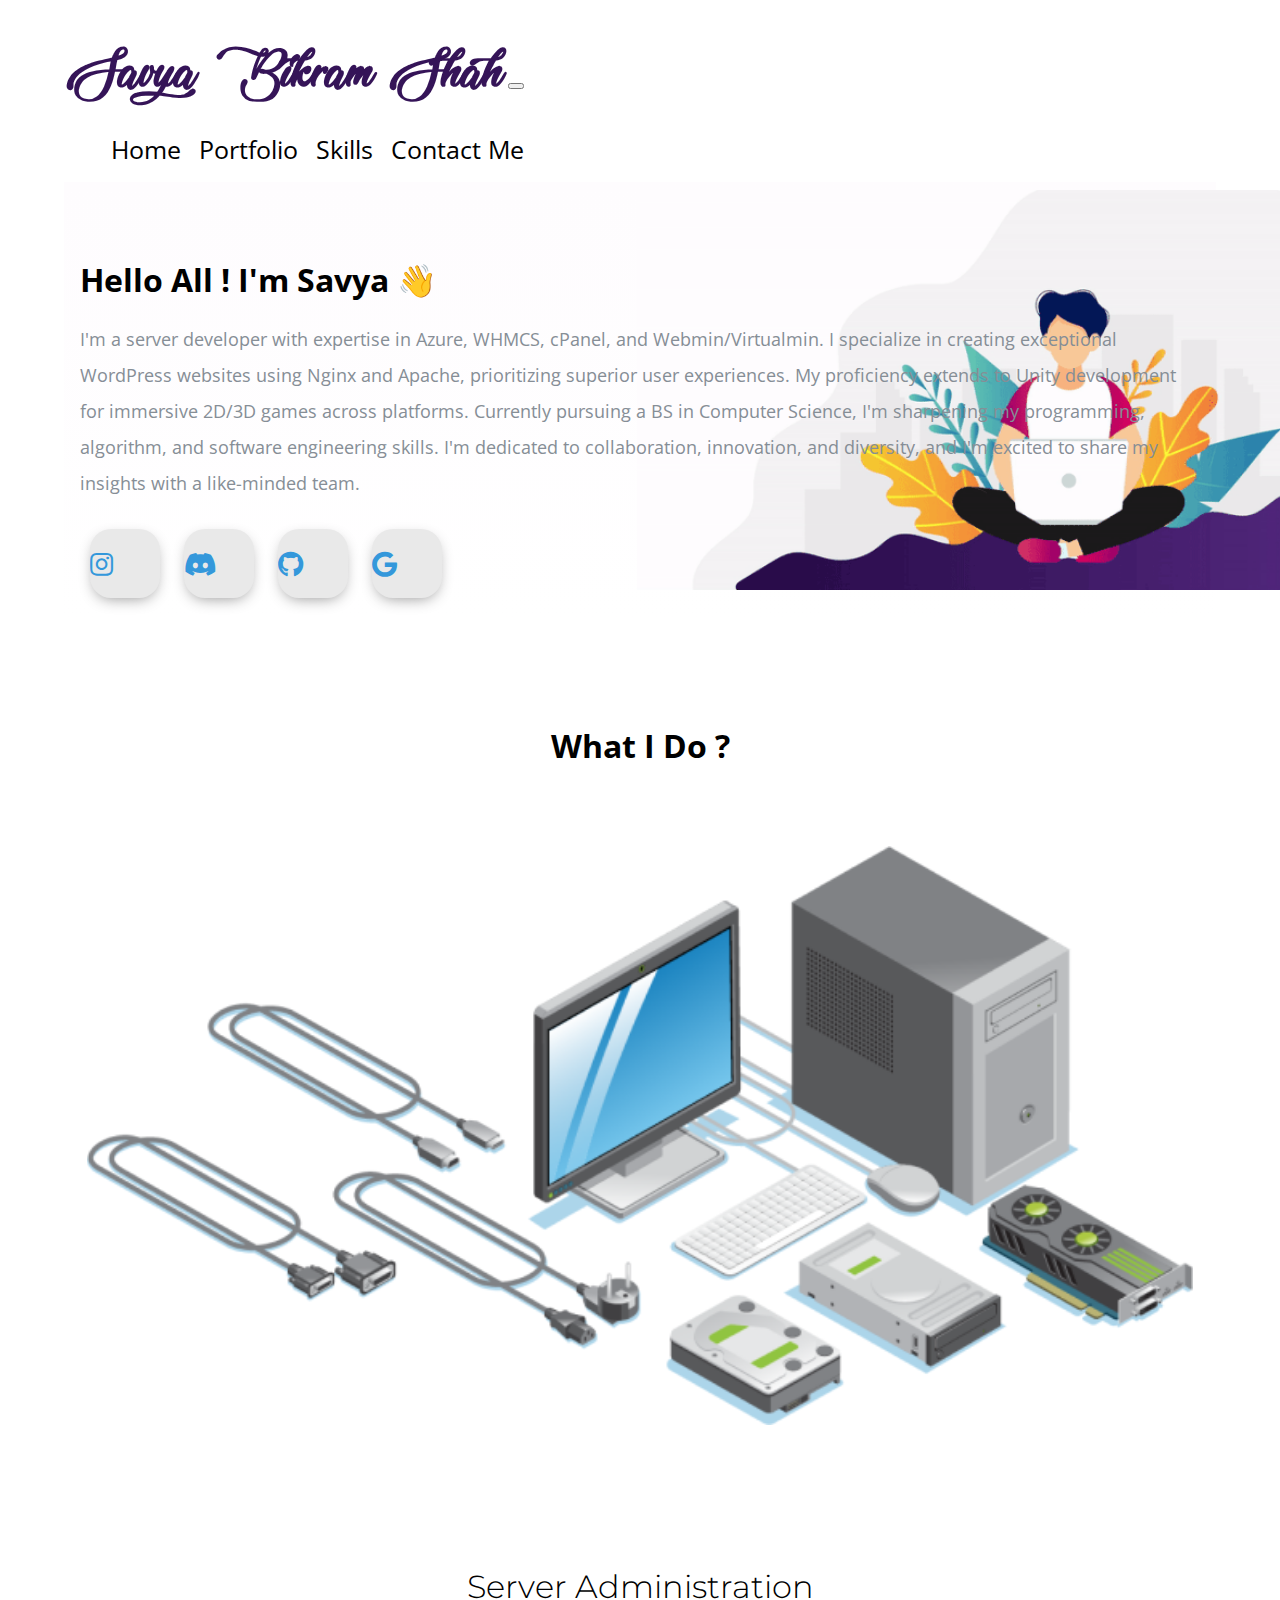
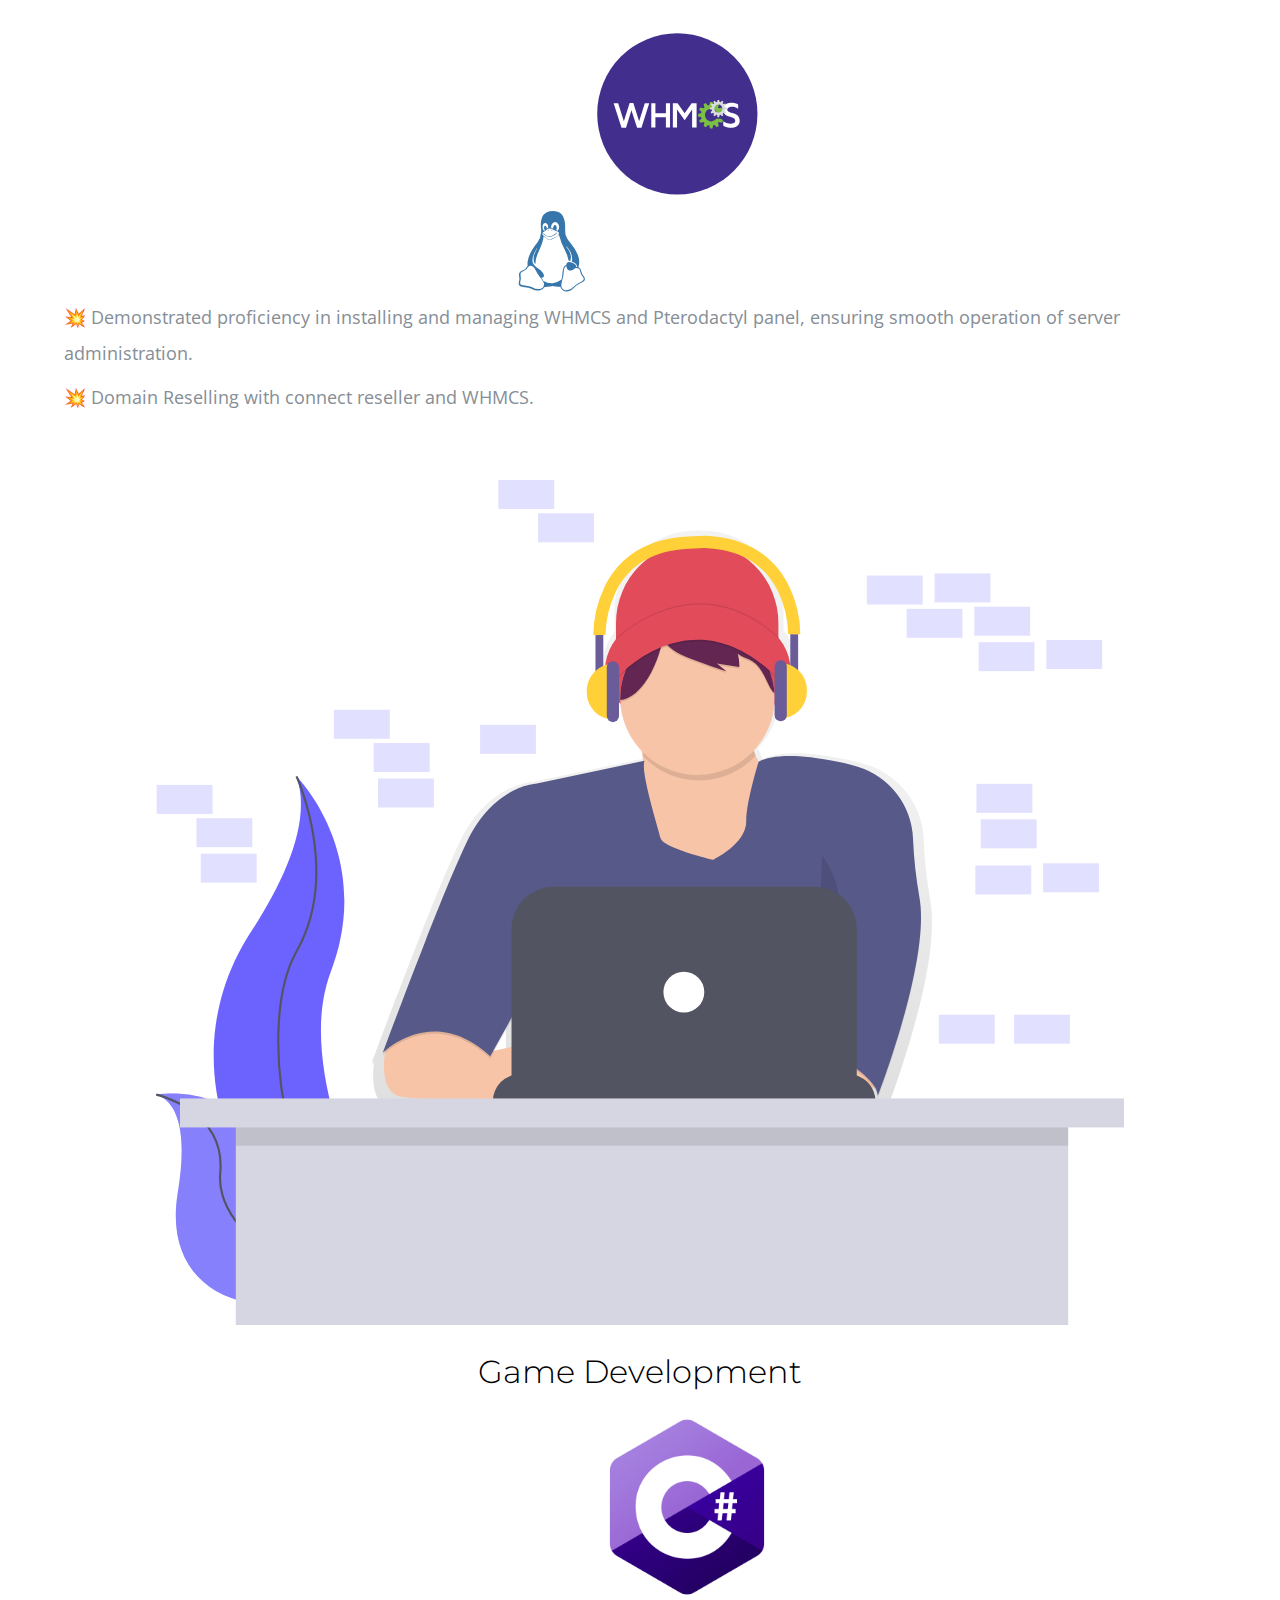
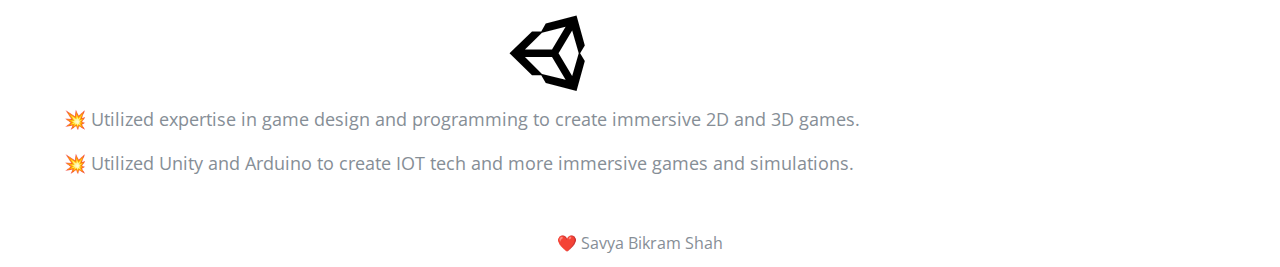
==== commit f1de7338: "Update index.html" ====
--- a/index.html
+++ b/index.html
@@ -50,11 +50,8 @@
                 </div>  
                   <div class="col-lg-6 section-1">
                       <h1 class = "Hello">Hello All ! I'm Savya <span class="wave">👋</span></h1>
-                      <p>I'm an emerging server developer skilled in managing servers, Azure operations, WHMCS, cPanel, and Webmin/Virtualmin. I provide valuable expertise in crafting top-notch websites using WordPress, Nginx, and Apache, focusing on enhancing user experiences. 
-
-I'm also adept in Unity development, creating immersive 2D and 3D games and applications for diverse platforms. I've integrated Unity Netcode for networking and used Unity and Arduino to develop IoT tech and immersive games. Currently pursuing a BS in Computer Science from Westminster College, I'm honing skills in programming, data structures, algorithms, and software engineering.
-
-I'm passionate about embracing new tech and challenges in server admin and web development. Collaboration, innovation, and diversity are core values I bring to any team. I look forward to contributing my insights and experiences to a like-minded team.</p>
+                      <p>
+I'm a server developer with expertise in Azure, WHMCS, cPanel, and Webmin/Virtualmin. I specialize in creating exceptional WordPress websites using Nginx and Apache, prioritizing superior user experiences. My proficiency extends to Unity development for immersive 2D/3D games across platforms. Currently pursuing a BS in Computer Science, I'm sharpening my programming, algorithm, and software engineering skills. I'm dedicated to collaboration, innovation, and diversity, and I'm excited to share my insights with a like-minded team.</p>
                           <div class=social_media_icon>
                             <a class="btn" href="https://www.instagram.com/public_void_savya/" target=_blank>
                               <i class="fab fa-instagram"></i>
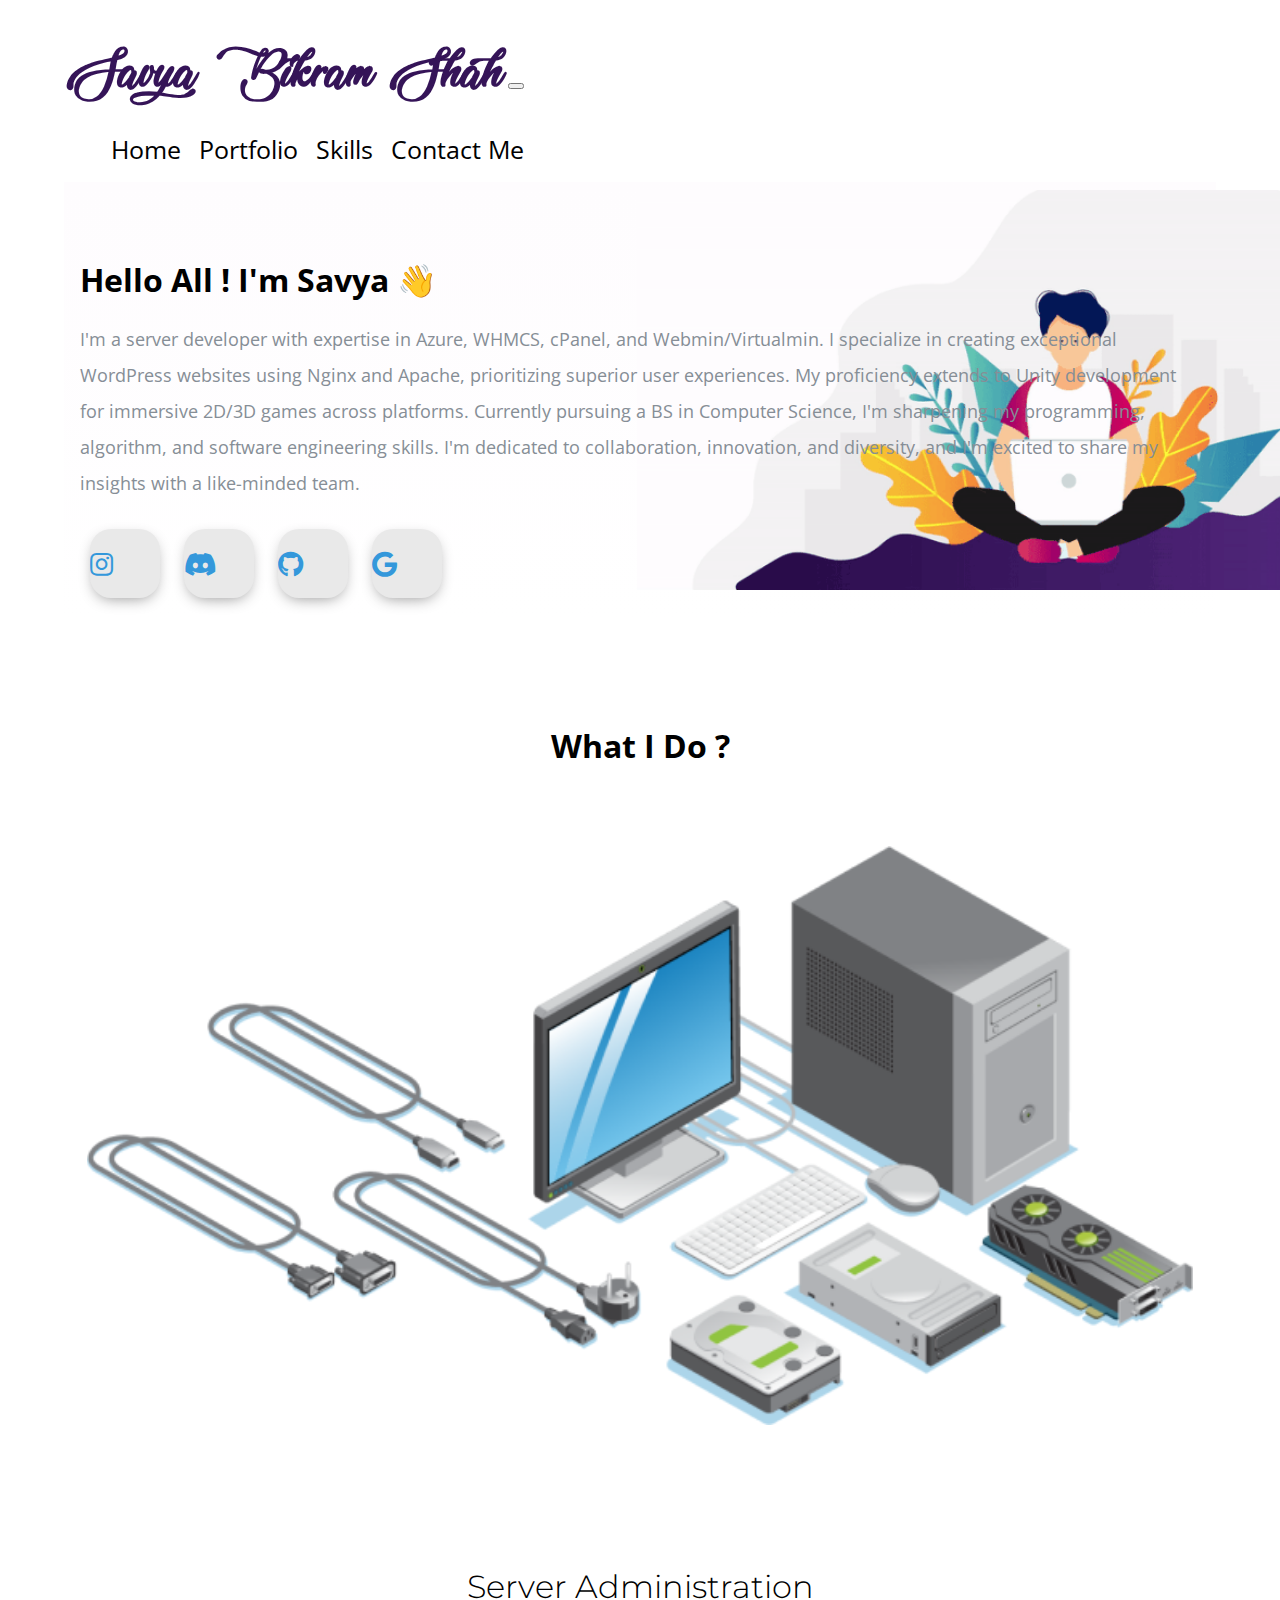
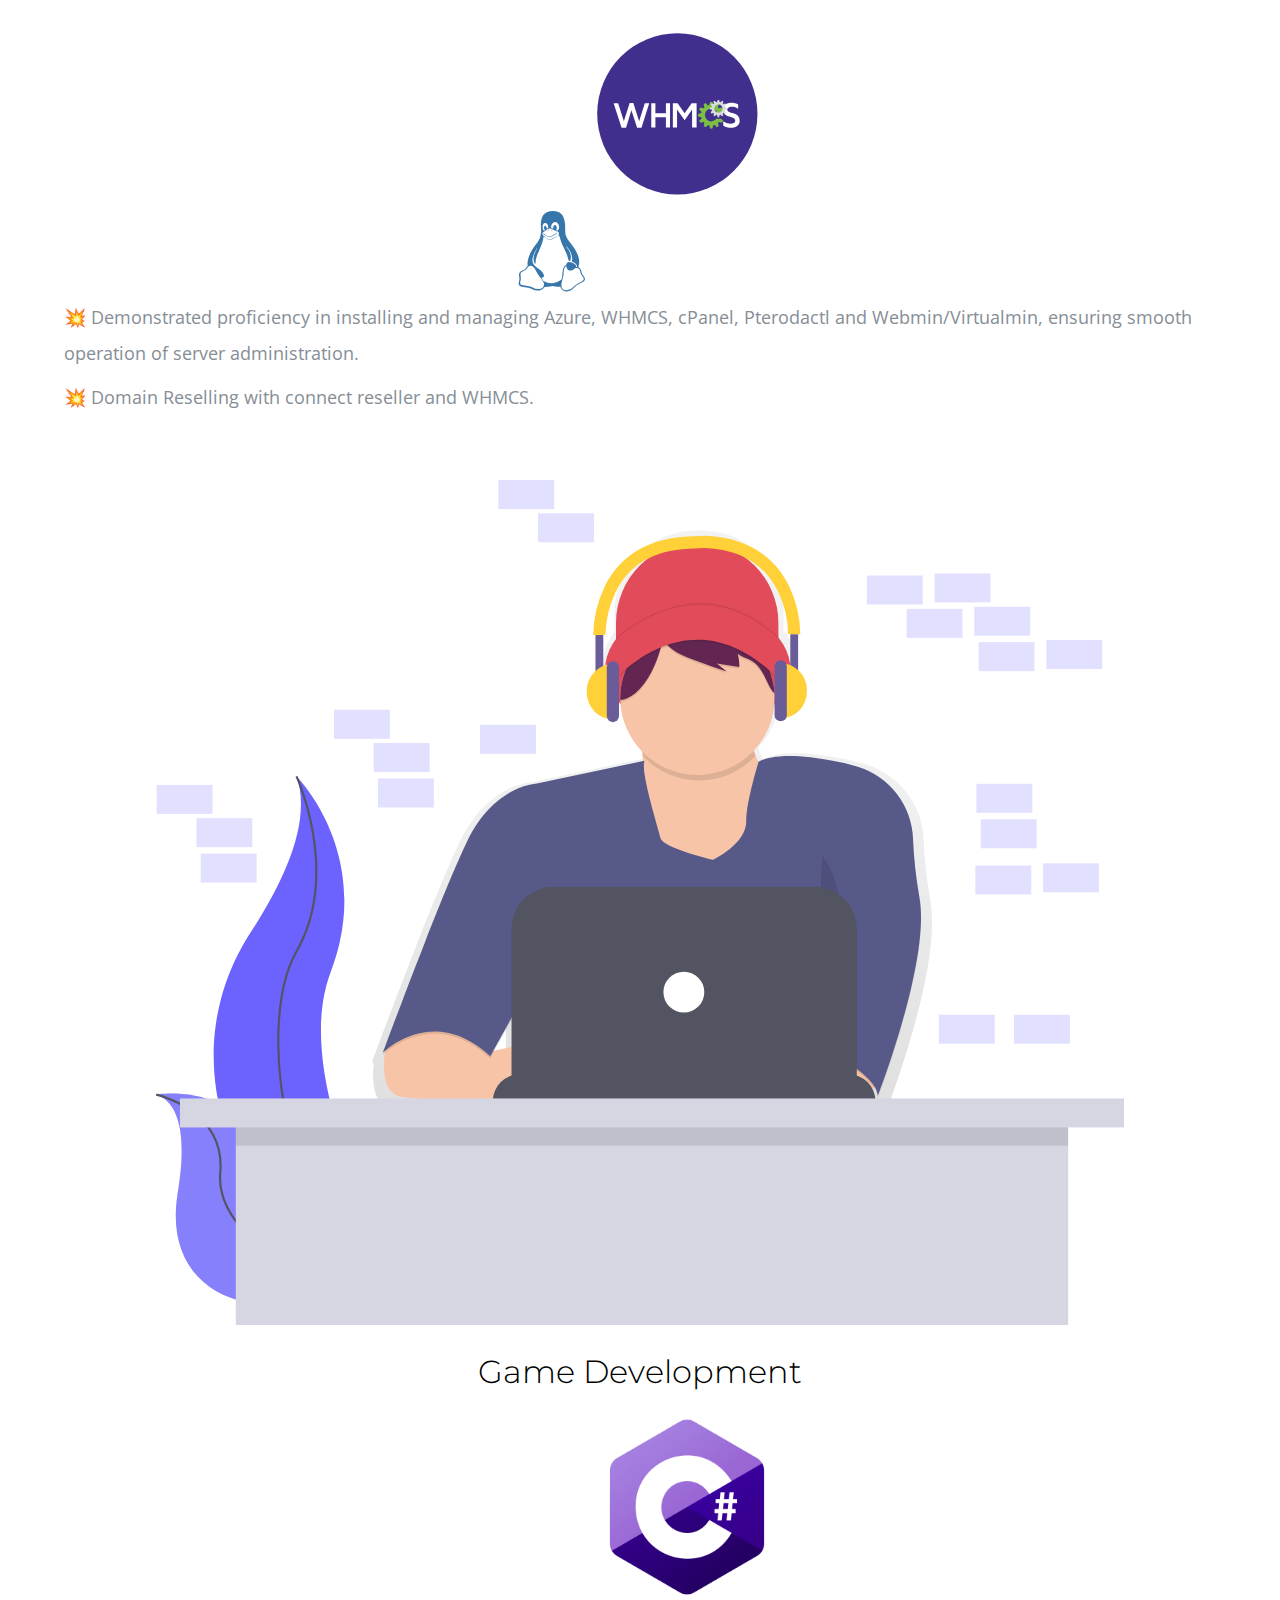
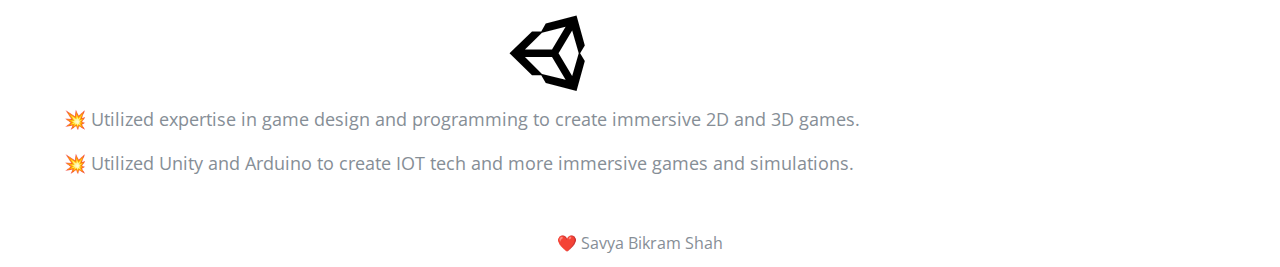
==== commit 006ab736: "Update index.html" ====
--- a/index.html
+++ b/index.html
@@ -86,7 +86,7 @@
                     </ul>
                     <div class = "Data-Analytic">
                       <p  class ="Features-paragraph">
-                         💥 Demonstrated proficiency in installing and managing WHMCS and Pterodactyl panel, ensuring smooth operation of server administration.</p>
+                         💥 Demonstrated proficiency in installing and managing  Azure, WHMCS, cPanel, Pterodactl and Webmin/Virtualmin, ensuring smooth operation of server administration.</p>
                       <p  class ="Features-paragraph">
                          💥 Domain Reselling with connect reseller and WHMCS.</p>
                     </div>
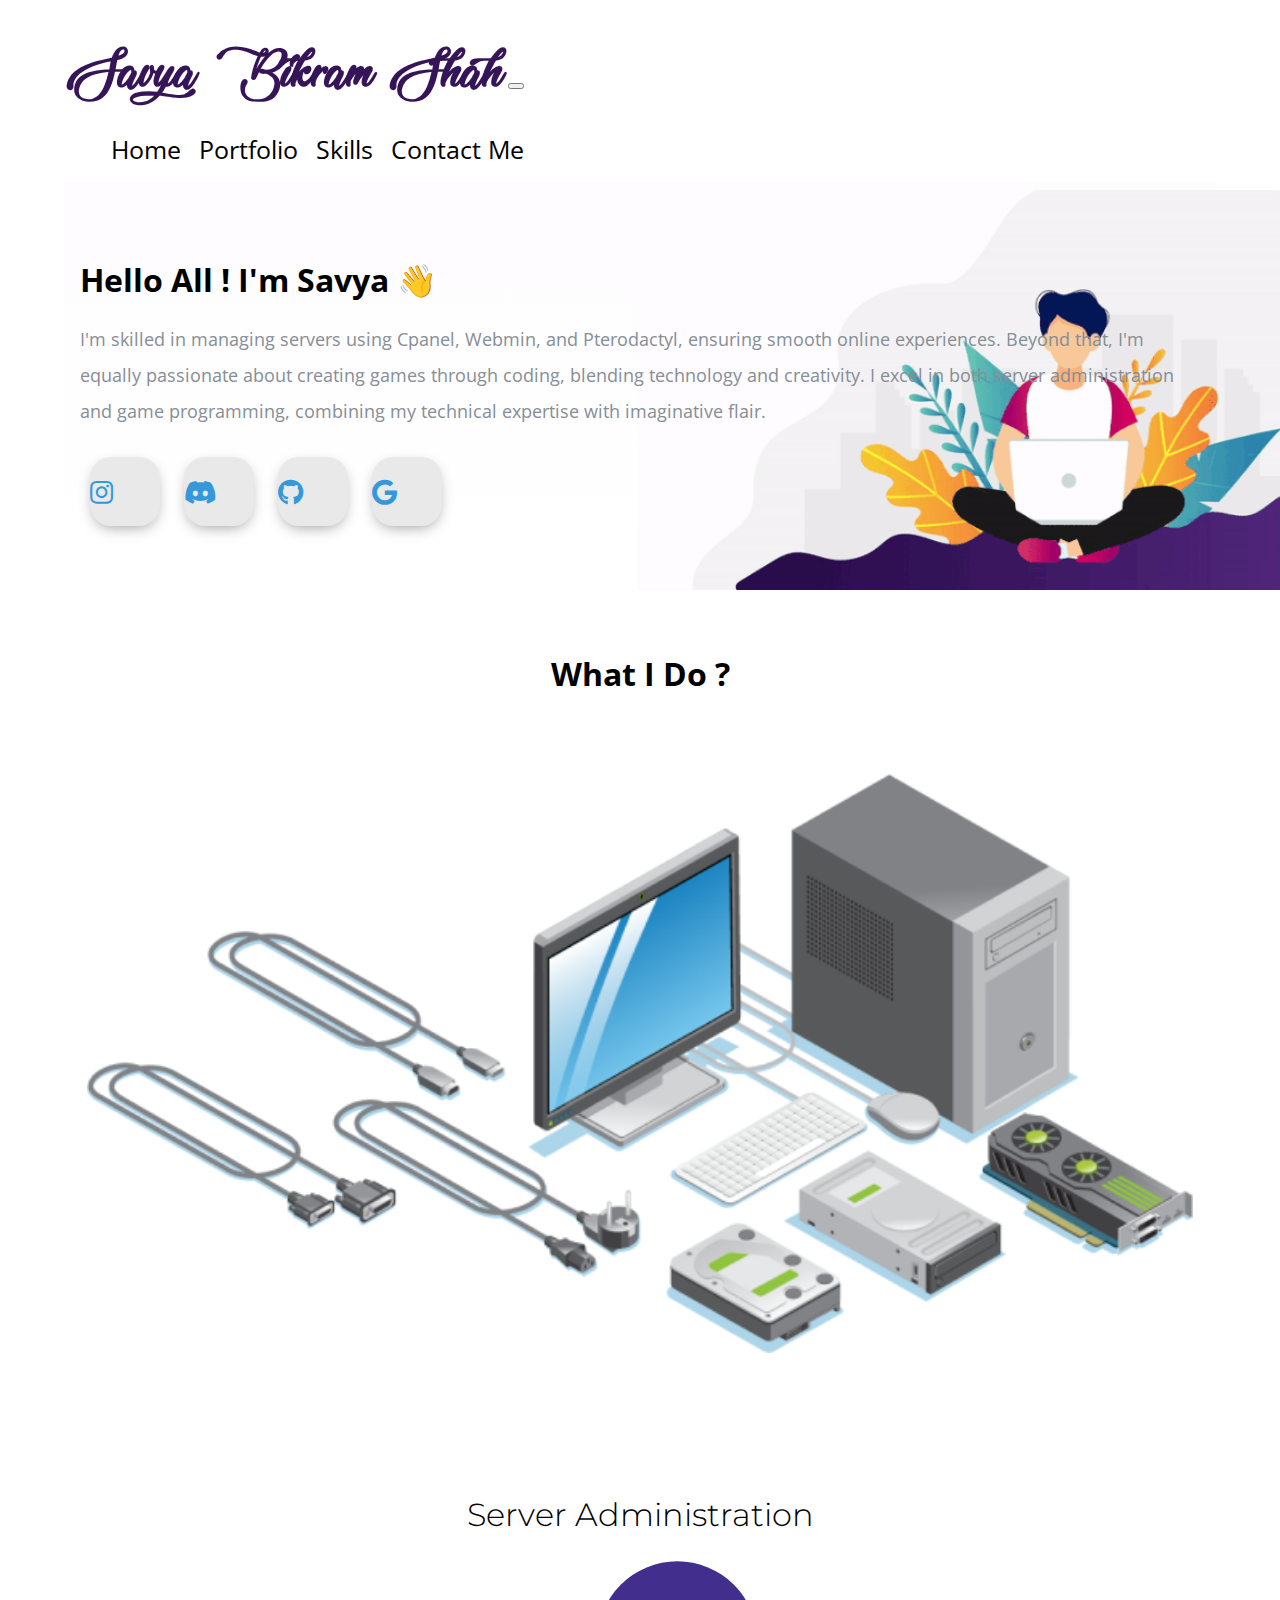
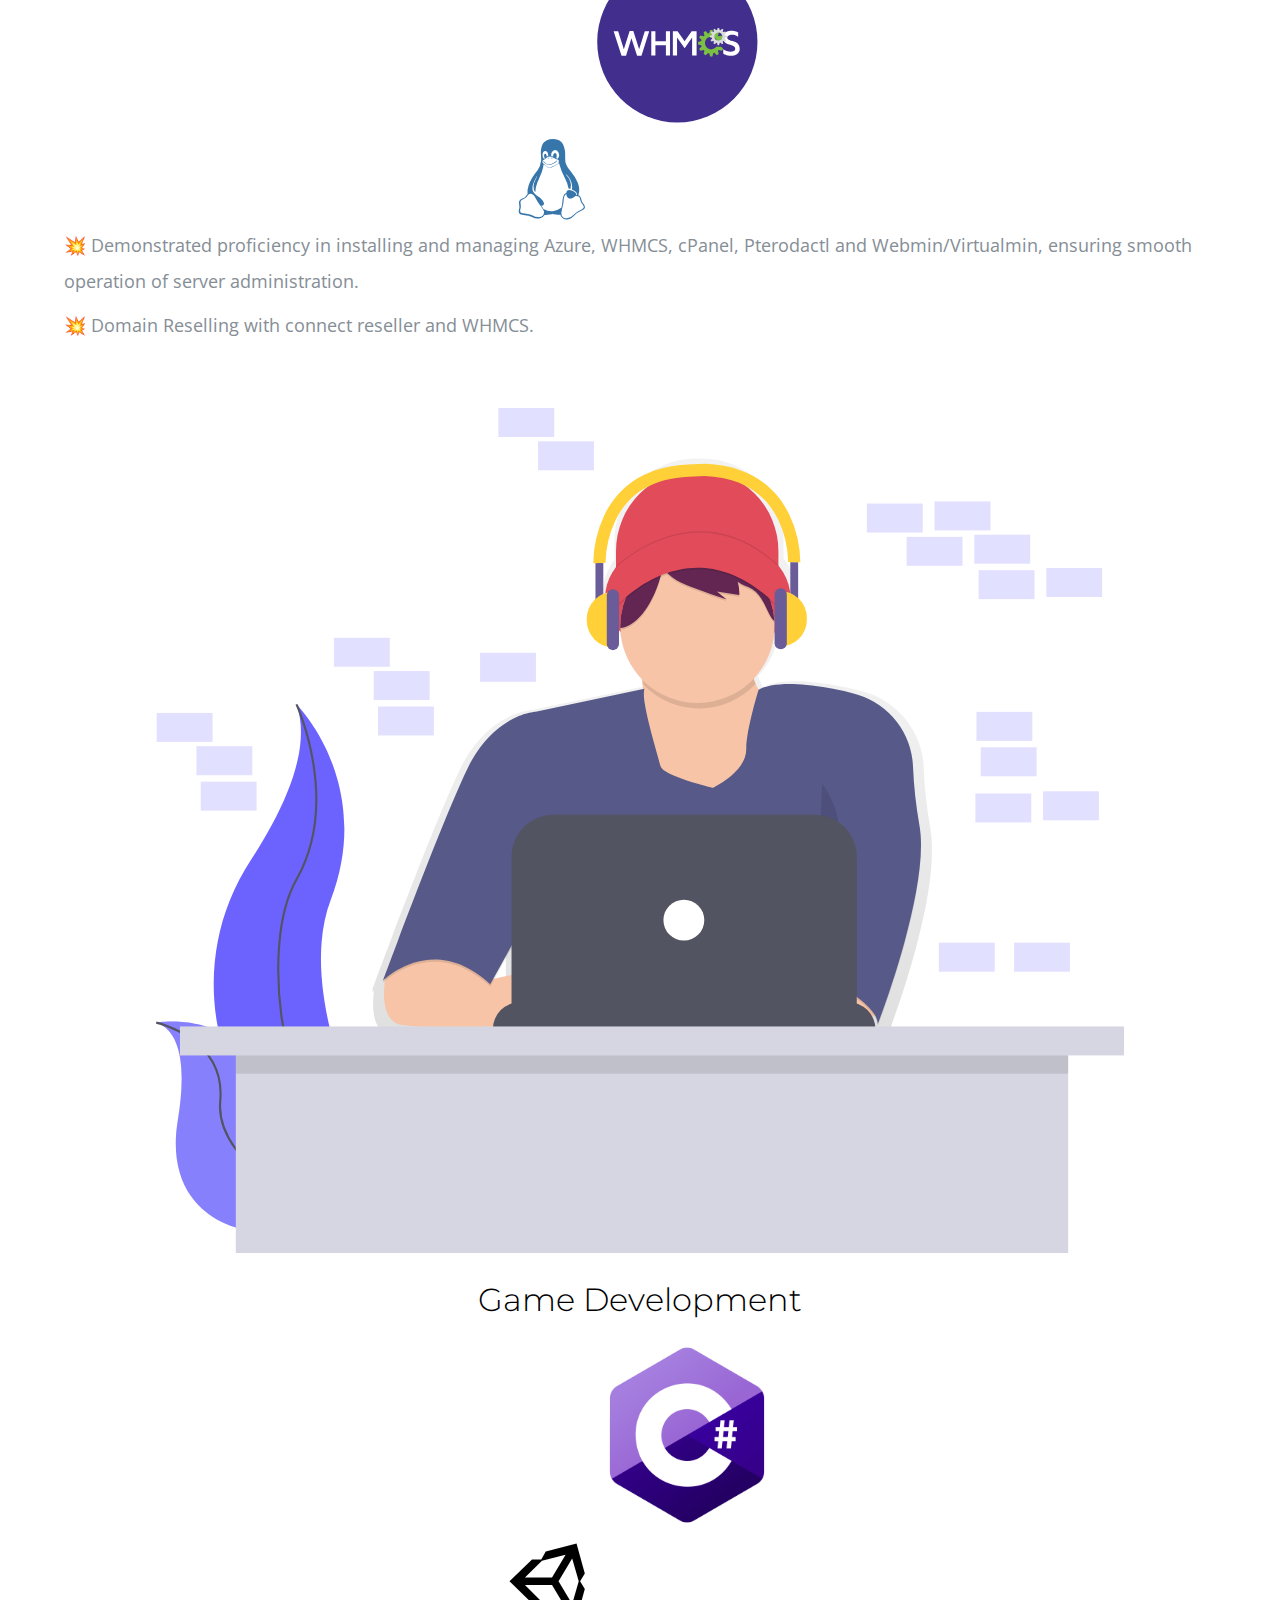
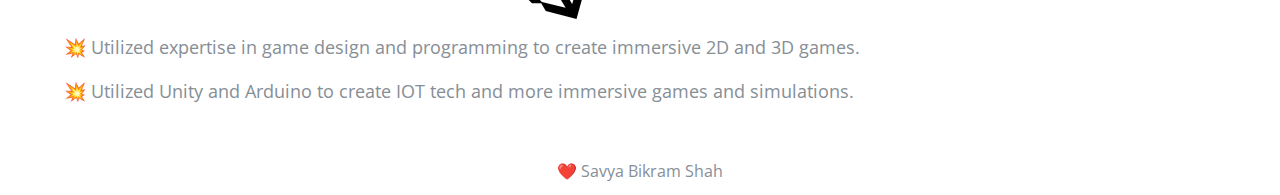
==== commit 6119685d: "Update index.html" ====
--- a/index.html
+++ b/index.html
@@ -51,7 +51,7 @@
                   <div class="col-lg-6 section-1">
                       <h1 class = "Hello">Hello All ! I'm Savya <span class="wave">👋</span></h1>
                       <p>
-I'm a server developer with expertise in Azure, WHMCS, cPanel, and Webmin/Virtualmin. I specialize in creating exceptional WordPress websites using Nginx and Apache, prioritizing superior user experiences. My proficiency extends to Unity development for immersive 2D/3D games across platforms. Currently pursuing a BS in Computer Science, I'm sharpening my programming, algorithm, and software engineering skills. I'm dedicated to collaboration, innovation, and diversity, and I'm excited to share my insights with a like-minded team.</p>
+I'm skilled in managing servers using Cpanel, Webmin, and Pterodactyl, ensuring smooth online experiences. Beyond that, I'm equally passionate about creating games through coding, blending technology and creativity. I excel in both server administration and game programming, combining my technical expertise with imaginative flair.</p>
                           <div class=social_media_icon>
                             <a class="btn" href="https://www.instagram.com/public_void_savya/" target=_blank>
                               <i class="fab fa-instagram"></i>
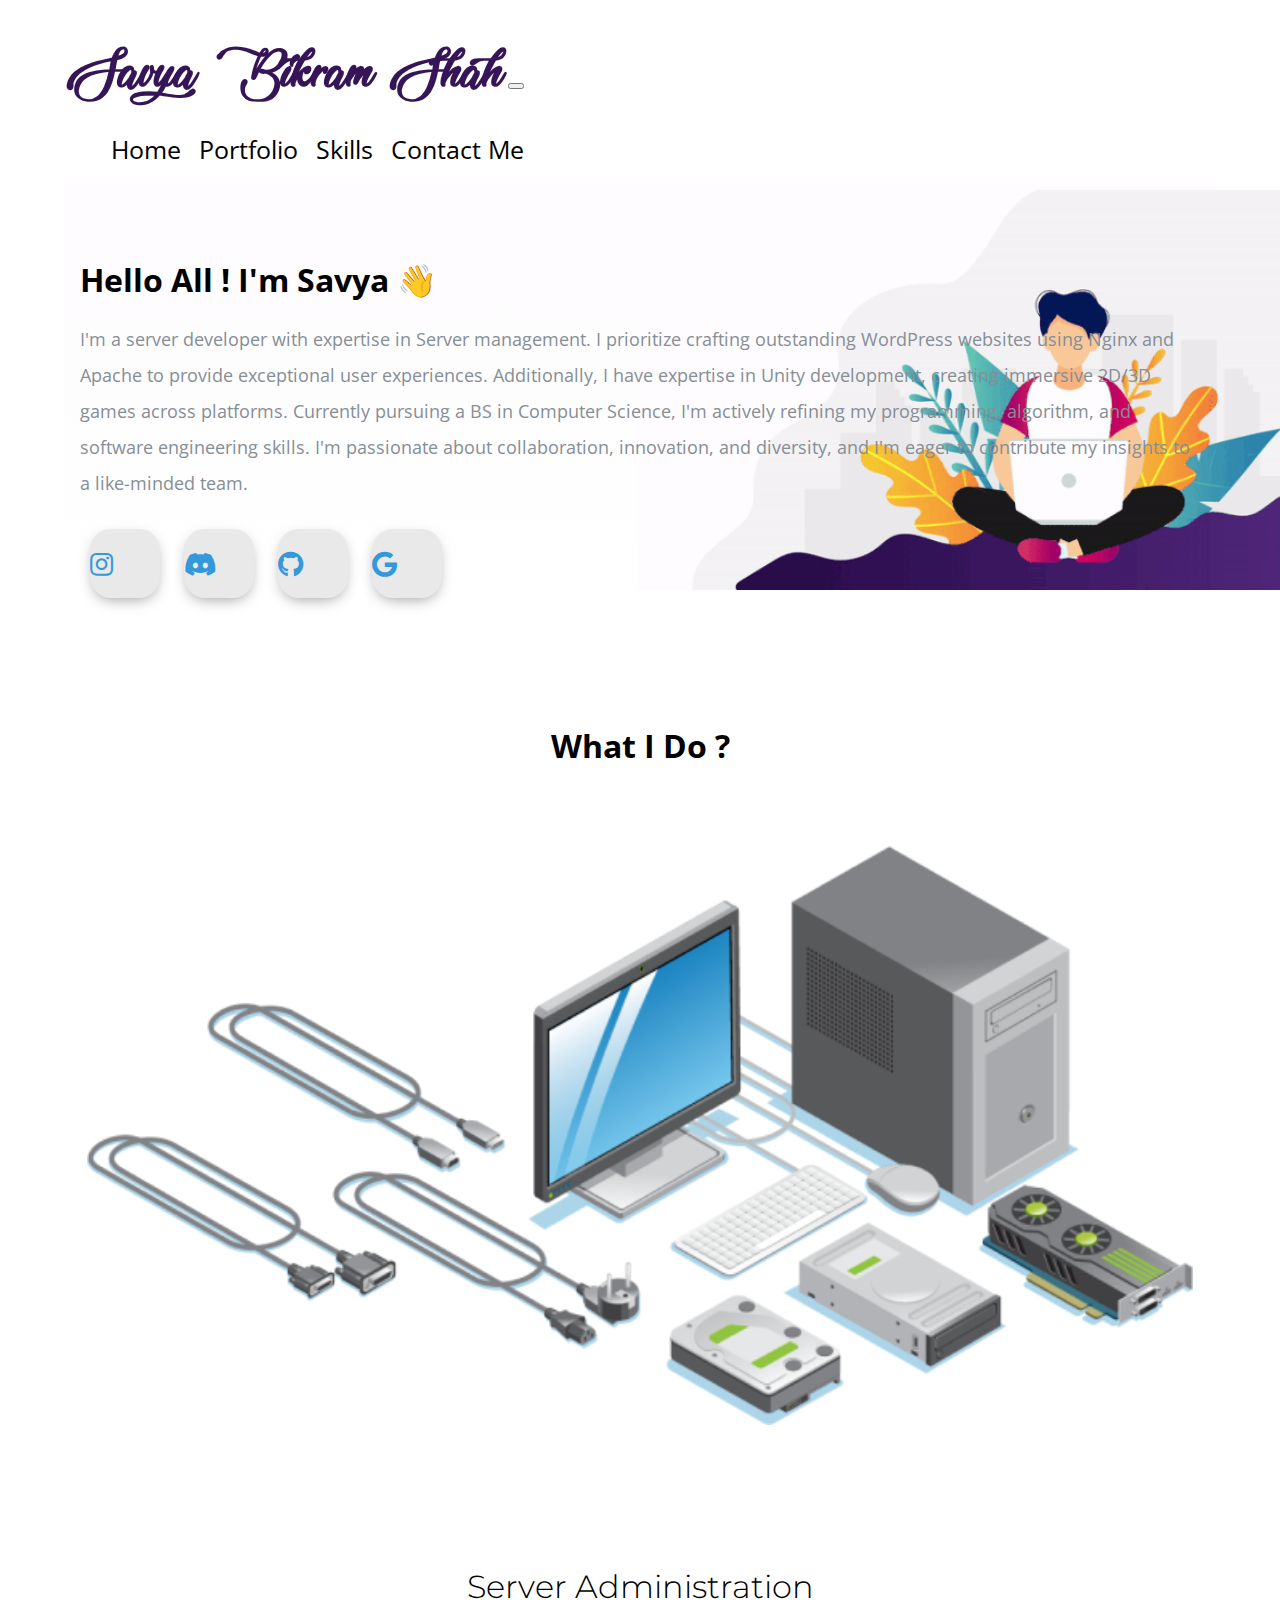
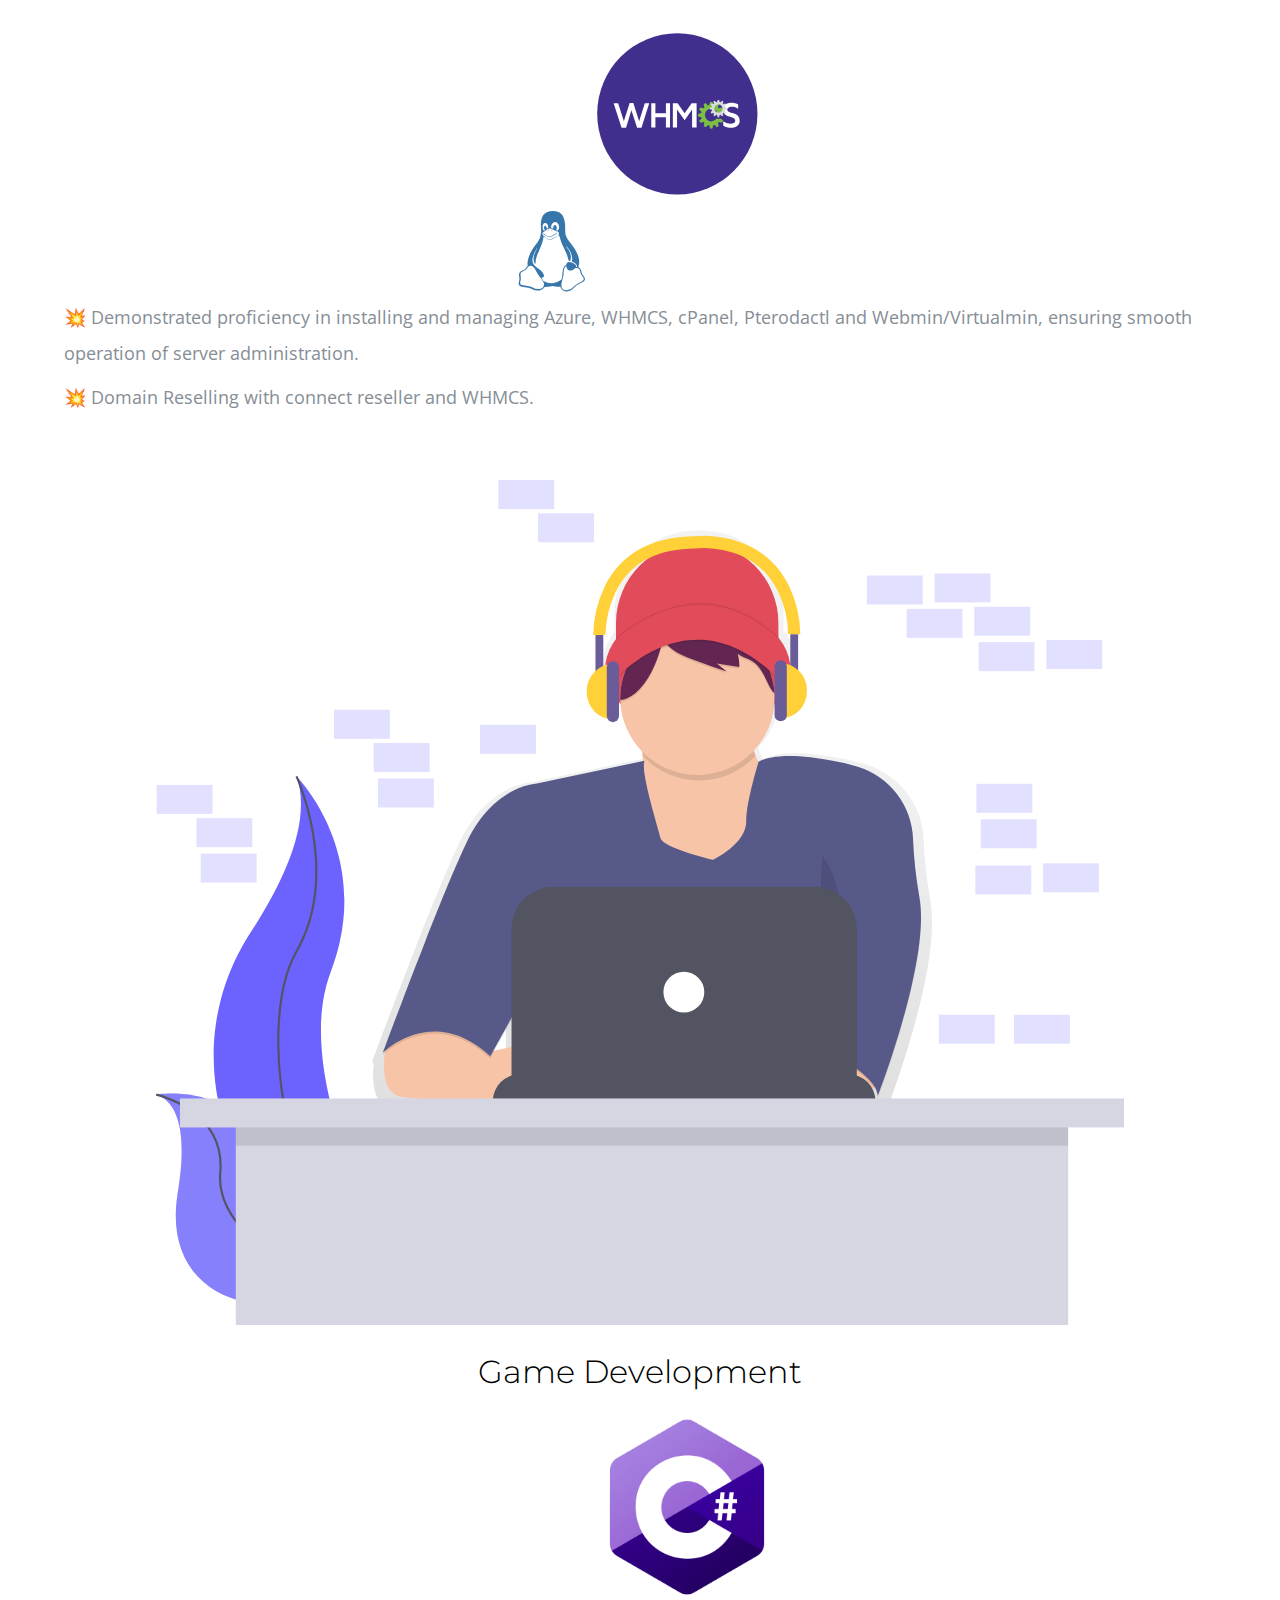
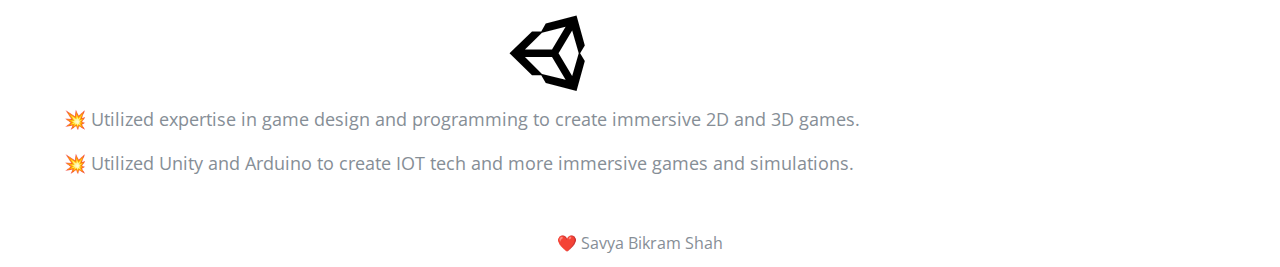
==== commit 48b05a40: "Update index.html" ====
--- a/index.html
+++ b/index.html
@@ -51,7 +51,7 @@
                   <div class="col-lg-6 section-1">
                       <h1 class = "Hello">Hello All ! I'm Savya <span class="wave">👋</span></h1>
                       <p>
-I'm skilled in managing servers using Cpanel, Webmin, and Pterodactyl, ensuring smooth online experiences. Beyond that, I'm equally passionate about creating games through coding, blending technology and creativity. I excel in both server administration and game programming, combining my technical expertise with imaginative flair.</p>
+I'm a server developer with expertise in Server management. I prioritize crafting outstanding WordPress websites using Nginx and Apache to provide exceptional user experiences. Additionally, I have expertise in Unity development, creating immersive 2D/3D games across platforms. Currently pursuing a BS in Computer Science, I'm actively refining my programming, algorithm, and software engineering skills. I'm passionate about collaboration, innovation, and diversity, and I'm eager to contribute my insights to a like-minded team.</p>
                           <div class=social_media_icon>
                             <a class="btn" href="https://www.instagram.com/public_void_savya/" target=_blank>
                               <i class="fab fa-instagram"></i>
